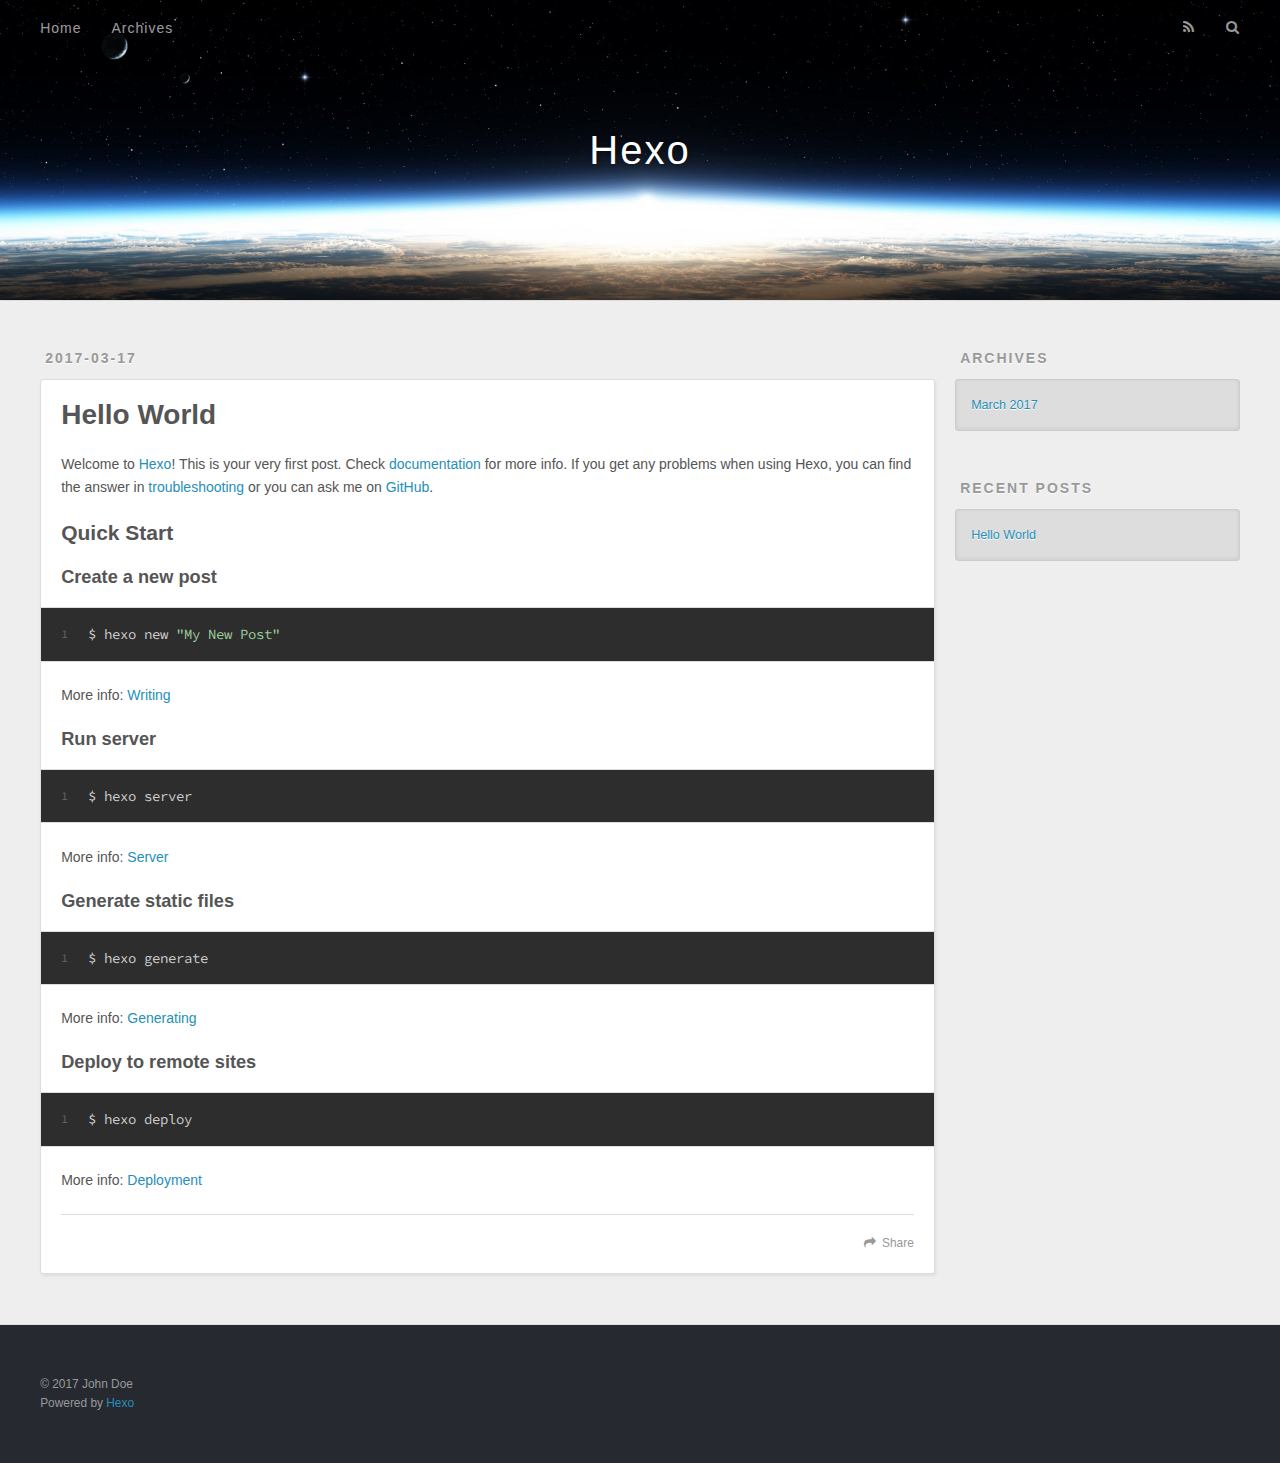
==== index.html @ a990d027 "Site updated: 2017-03-18 15:38:31" ====
<!DOCTYPE html>
<html>
<head>
  <meta charset="utf-8">
  
  <title>Hexo</title>
  <meta name="viewport" content="width=device-width, initial-scale=1, maximum-scale=1">
  <meta property="og:type" content="website">
<meta property="og:title" content="Hexo">
<meta property="og:url" content="https://webkitms.github.io/index.html">
<meta property="og:site_name" content="Hexo">
<meta name="twitter:card" content="summary">
<meta name="twitter:title" content="Hexo">
  
    <link rel="alternate" href="/atom.xml" title="Hexo" type="application/atom+xml">
  
  
    <link rel="icon" href="/favicon.png">
  
  
    <link href="//fonts.googleapis.com/css?family=Source+Code+Pro" rel="stylesheet" type="text/css">
  
  <link rel="stylesheet" href="/css/style.css">
  

</head>

<body>
  <div id="container">
    <div id="wrap">
      <header id="header">
  <div id="banner"></div>
  <div id="header-outer" class="outer">
    <div id="header-title" class="inner">
      <h1 id="logo-wrap">
        <a href="/" id="logo">Hexo</a>
      </h1>
      
    </div>
    <div id="header-inner" class="inner">
      <nav id="main-nav">
        <a id="main-nav-toggle" class="nav-icon"></a>
        
          <a class="main-nav-link" href="/">Home</a>
        
          <a class="main-nav-link" href="/archives">Archives</a>
        
      </nav>
      <nav id="sub-nav">
        
          <a id="nav-rss-link" class="nav-icon" href="/atom.xml" title="RSS Feed"></a>
        
        <a id="nav-search-btn" class="nav-icon" title="Search"></a>
      </nav>
      <div id="search-form-wrap">
        <form action="//google.com/search" method="get" accept-charset="UTF-8" class="search-form"><input type="search" name="q" results="0" class="search-form-input" placeholder="Search"><button type="submit" class="search-form-submit">&#xF002;</button><input type="hidden" name="sitesearch" value="https://webkitms.github.io"></form>
      </div>
    </div>
  </div>
</header>
      <div class="outer">
        <section id="main">
  
    <article id="post-hello-world" class="article article-type-post" itemscope itemprop="blogPost">
  <div class="article-meta">
    <a href="/2017/03/17/hello-world/" class="article-date">
  <time datetime="2017-03-17T08:26:55.011Z" itemprop="datePublished">2017-03-17</time>
</a>
    
  </div>
  <div class="article-inner">
    
    
      <header class="article-header">
        
  
    <h1 itemprop="name">
      <a class="article-title" href="/2017/03/17/hello-world/">Hello World</a>
    </h1>
  

      </header>
    
    <div class="article-entry" itemprop="articleBody">
      
        <p>Welcome to <a href="https://hexo.io/" target="_blank" rel="external">Hexo</a>! This is your very first post. Check <a href="https://hexo.io/docs/" target="_blank" rel="external">documentation</a> for more info. If you get any problems when using Hexo, you can find the answer in <a href="https://hexo.io/docs/troubleshooting.html" target="_blank" rel="external">troubleshooting</a> or you can ask me on <a href="https://github.com/hexojs/hexo/issues" target="_blank" rel="external">GitHub</a>.</p>
<h2 id="Quick-Start"><a href="#Quick-Start" class="headerlink" title="Quick Start"></a>Quick Start</h2><h3 id="Create-a-new-post"><a href="#Create-a-new-post" class="headerlink" title="Create a new post"></a>Create a new post</h3><figure class="highlight bash"><table><tr><td class="gutter"><pre><div class="line">1</div></pre></td><td class="code"><pre><div class="line">$ hexo new <span class="string">"My New Post"</span></div></pre></td></tr></table></figure>
<p>More info: <a href="https://hexo.io/docs/writing.html" target="_blank" rel="external">Writing</a></p>
<h3 id="Run-server"><a href="#Run-server" class="headerlink" title="Run server"></a>Run server</h3><figure class="highlight bash"><table><tr><td class="gutter"><pre><div class="line">1</div></pre></td><td class="code"><pre><div class="line">$ hexo server</div></pre></td></tr></table></figure>
<p>More info: <a href="https://hexo.io/docs/server.html" target="_blank" rel="external">Server</a></p>
<h3 id="Generate-static-files"><a href="#Generate-static-files" class="headerlink" title="Generate static files"></a>Generate static files</h3><figure class="highlight bash"><table><tr><td class="gutter"><pre><div class="line">1</div></pre></td><td class="code"><pre><div class="line">$ hexo generate</div></pre></td></tr></table></figure>
<p>More info: <a href="https://hexo.io/docs/generating.html" target="_blank" rel="external">Generating</a></p>
<h3 id="Deploy-to-remote-sites"><a href="#Deploy-to-remote-sites" class="headerlink" title="Deploy to remote sites"></a>Deploy to remote sites</h3><figure class="highlight bash"><table><tr><td class="gutter"><pre><div class="line">1</div></pre></td><td class="code"><pre><div class="line">$ hexo deploy</div></pre></td></tr></table></figure>
<p>More info: <a href="https://hexo.io/docs/deployment.html" target="_blank" rel="external">Deployment</a></p>

      
    </div>
    <footer class="article-footer">
      <a data-url="https://webkitms.github.io/2017/03/17/hello-world/" data-id="cj0exytjn0001xwby74ypn52s" class="article-share-link">Share</a>
      
      
    </footer>
  </div>
  
</article>


  

</section>
        
          <aside id="sidebar">
  
    

  
    

  
    
  
    
  <div class="widget-wrap">
    <h3 class="widget-title">Archives</h3>
    <div class="widget">
      <ul class="archive-list"><li class="archive-list-item"><a class="archive-list-link" href="/archives/2017/03/">March 2017</a></li></ul>
    </div>
  </div>


  
    
  <div class="widget-wrap">
    <h3 class="widget-title">Recent Posts</h3>
    <div class="widget">
      <ul>
        
          <li>
            <a href="/2017/03/17/hello-world/">Hello World</a>
          </li>
        
      </ul>
    </div>
  </div>

  
</aside>
        
      </div>
      <footer id="footer">
  
  <div class="outer">
    <div id="footer-info" class="inner">
      &copy; 2017 John Doe<br>
      Powered by <a href="http://hexo.io/" target="_blank">Hexo</a>
    </div>
  </div>
</footer>
    </div>
    <nav id="mobile-nav">
  
    <a href="/" class="mobile-nav-link">Home</a>
  
    <a href="/archives" class="mobile-nav-link">Archives</a>
  
</nav>
    

<script src="//ajax.googleapis.com/ajax/libs/jquery/2.0.3/jquery.min.js"></script>


  <link rel="stylesheet" href="/fancybox/jquery.fancybox.css">
  <script src="/fancybox/jquery.fancybox.pack.js"></script>


<script src="/js/script.js"></script>

  </div>
</body>
</html>
---- css/style.css ----
body {
  width: 100%;
}
body:before,
body:after {
  content: "";
  display: table;
}
body:after {
  clear: both;
}
html,
body,
div,
span,
applet,
object,
iframe,
h1,
h2,
h3,
h4,
h5,
h6,
p,
blockquote,
pre,
a,
abbr,
acronym,
address,
big,
cite,
code,
del,
dfn,
em,
img,
ins,
kbd,
q,
s,
samp,
small,
strike,
strong,
sub,
sup,
tt,
var,
dl,
dt,
dd,
ol,
ul,
li,
fieldset,
form,
label,
legend,
table,
caption,
tbody,
tfoot,
thead,
tr,
th,
td {
  margin: 0;
  padding: 0;
  border: 0;
  outline: 0;
  font-weight: inherit;
  font-style: inherit;
  font-family: inherit;
  font-size: 100%;
  vertical-align: baseline;
}
body {
  line-height: 1;
  color: #000;
  background: #fff;
}
ol,
ul {
  list-style: none;
}
table {
  border-collapse: separate;
  border-spacing: 0;
  vertical-align: middle;
}
caption,
th,
td {
  text-align: left;
  font-weight: normal;
  vertical-align: middle;
}
a img {
  border: none;
}
input,
button {
  margin: 0;
  padding: 0;
}
input::-moz-focus-inner,
button::-moz-focus-inner {
  border: 0;
  padding: 0;
}
@font-face {
  font-family: FontAwesome;
  font-style: normal;
  font-weight: normal;
  src: url("fonts/fontawesome-webfont.eot?v=#4.0.3");
  src: url("fonts/fontawesome-webfont.eot?#iefix&v=#4.0.3") format("embedded-opentype"), url("fonts/fontawesome-webfont.woff?v=#4.0.3") format("woff"), url("fonts/fontawesome-webfont.ttf?v=#4.0.3") format("truetype"), url("fonts/fontawesome-webfont.svg#fontawesomeregular?v=#4.0.3") format("svg");
}
html,
body,
#container {
  height: 100%;
}
body {
  background: #eee;
  font: 14px "Helvetica Neue", Helvetica, Arial, sans-serif;
  -webkit-text-size-adjust: 100%;
}
.outer {
  max-width: 1220px;
  margin: 0 auto;
  padding: 0 20px;
}
.outer:before,
.outer:after {
  content: "";
  display: table;
}
.outer:after {
  clear: both;
}
.inner {
  display: inline;
  float: left;
  width: 98.33333333333333%;
  margin: 0 0.833333333333333%;
}
.left,
.alignleft {
  float: left;
}
.right,
.alignright {
  float: right;
}
.clear {
  clear: both;
}
#container {
  position: relative;
}
.mobile-nav-on {
  overflow: hidden;
}
#wrap {
  height: 100%;
  width: 100%;
  position: absolute;
  top: 0;
  left: 0;
  -webkit-transition: 0.2s ease-out;
  -moz-transition: 0.2s ease-out;
  -ms-transition: 0.2s ease-out;
  transition: 0.2s ease-out;
  z-index: 1;
  background: #eee;
}
.mobile-nav-on #wrap {
  left: 280px;
}
@media screen and (min-width: 768px) {
  #main {
    display: inline;
    float: left;
    width: 73.33333333333333%;
    margin: 0 0.833333333333333%;
  }
}
.article-date,
.article-category-link,
.archive-year,
.widget-title {
  text-decoration: none;
  text-transform: uppercase;
  letter-spacing: 2px;
  color: #999;
  margin-bottom: 1em;
  margin-left: 5px;
  line-height: 1em;
  text-shadow: 0 1px #fff;
  font-weight: bold;
}
.article-inner,
.archive-article-inner {
  background: #fff;
  -webkit-box-shadow: 1px 2px 3px #ddd;
  box-shadow: 1px 2px 3px #ddd;
  border: 1px solid #ddd;
  border-radius: 3px;
}
.article-entry h1,
.widget h1 {
  font-size: 2em;
}
.article-entry h2,
.widget h2 {
  font-size: 1.5em;
}
.article-entry h3,
.widget h3 {
  font-size: 1.3em;
}
.article-entry h4,
.widget h4 {
  font-size: 1.2em;
}
.article-entry h5,
.widget h5 {
  font-size: 1em;
}
.article-entry h6,
.widget h6 {
  font-size: 1em;
  color: #999;
}
.article-entry hr,
.widget hr {
  border: 1px dashed #ddd;
}
.article-entry strong,
.widget strong {
  font-weight: bold;
}
.article-entry em,
.widget em,
.article-entry cite,
.widget cite {
  font-style: italic;
}
.article-entry sup,
.widget sup,
.article-entry sub,
.widget sub {
  font-size: 0.75em;
  line-height: 0;
  position: relative;
  vertical-align: baseline;
}
.article-entry sup,
.widget sup {
  top: -0.5em;
}
.article-entry sub,
.widget sub {
  bottom: -0.2em;
}
.article-entry small,
.widget small {
  font-size: 0.85em;
}
.article-entry acronym,
.widget acronym,
.article-entry abbr,
.widget abbr {
  border-bottom: 1px dotted;
}
.article-entry ul,
.widget ul,
.article-entry ol,
.widget ol,
.article-entry dl,
.widget dl {
  margin: 0 20px;
  line-height: 1.6em;
}
.article-entry ul ul,
.widget ul ul,
.article-entry ol ul,
.widget ol ul,
.article-entry ul ol,
.widget ul ol,
.article-entry ol ol,
.widget ol ol {
  margin-top: 0;
  margin-bottom: 0;
}
.article-entry ul,
.widget ul {
  list-style: disc;
}
.article-entry ol,
.widget ol {
  list-style: decimal;
}
.article-entry dt,
.widget dt {
  font-weight: bold;
}
#header {
  height: 300px;
  position: relative;
  border-bottom: 1px solid #ddd;
}
#header:before,
#header:after {
  content: "";
  position: absolute;
  left: 0;
  right: 0;
  height: 40px;
}
#header:before {
  top: 0;
  background: -webkit-linear-gradient(rgba(0,0,0,0.2), transparent);
  background: -moz-linear-gradient(rgba(0,0,0,0.2), transparent);
  background: -ms-linear-gradient(rgba(0,0,0,0.2), transparent);
  background: linear-gradient(rgba(0,0,0,0.2), transparent);
}
#header:after {
  bottom: 0;
  background: -webkit-linear-gradient(transparent, rgba(0,0,0,0.2));
  background: -moz-linear-gradient(transparent, rgba(0,0,0,0.2));
  background: -ms-linear-gradient(transparent, rgba(0,0,0,0.2));
  background: linear-gradient(transparent, rgba(0,0,0,0.2));
}
#header-outer {
  height: 100%;
  position: relative;
}
#header-inner {
  position: relative;
  overflow: hidden;
}
#banner {
  position: absolute;
  top: 0;
  left: 0;
  width: 100%;
  height: 100%;
  background: url("images/banner.jpg") center #000;
  -webkit-background-size: cover;
  -moz-background-size: cover;
  background-size: cover;
  z-index: -1;
}
#header-title {
  text-align: center;
  height: 40px;
  position: absolute;
  top: 50%;
  left: 0;
  margin-top: -20px;
}
#logo,
#subtitle {
  text-decoration: none;
  color: #fff;
  font-weight: 300;
  text-shadow: 0 1px 4px rgba(0,0,0,0.3);
}
#logo {
  font-size: 40px;
  line-height: 40px;
  letter-spacing: 2px;
}
#subtitle {
  font-size: 16px;
  line-height: 16px;
  letter-spacing: 1px;
}
#subtitle-wrap {
  margin-top: 16px;
}
#main-nav {
  float: left;
  margin-left: -15px;
}
.nav-icon,
.main-nav-link {
  float: left;
  color: #fff;
  opacity: 0.6;
  text-decoration: none;
  text-shadow: 0 1px rgba(0,0,0,0.2);
  -webkit-transition: opacity 0.2s;
  -moz-transition: opacity 0.2s;
  -ms-transition: opacity 0.2s;
  transition: opacity 0.2s;
  display: block;
  padding: 20px 15px;
}
.nav-icon:hover,
.main-nav-link:hover {
  opacity: 1;
}
.nav-icon {
  font-family: FontAwesome;
  text-align: center;
  font-size: 14px;
  width: 14px;
  height: 14px;
  padding: 20px 15px;
  position: relative;
  cursor: pointer;
}
.main-nav-link {
  font-weight: 300;
  letter-spacing: 1px;
}
@media screen and (max-width: 479px) {
  .main-nav-link {
    display: none;
  }
}
#main-nav-toggle {
  display: none;
}
#main-nav-toggle:before {
  content: "\f0c9";
}
@media screen and (max-width: 479px) {
  #main-nav-toggle {
    display: block;
  }
}
#sub-nav {
  float: right;
  margin-right: -15px;
}
#nav-rss-link:before {
  content: "\f09e";
}
#nav-search-btn:before {
  content: "\f002";
}
#search-form-wrap {
  position: absolute;
  top: 15px;
  width: 150px;
  height: 30px;
  right: -150px;
  opacity: 0;
  -webkit-transition: 0.2s ease-out;
  -moz-transition: 0.2s ease-out;
  -ms-transition: 0.2s ease-out;
  transition: 0.2s ease-out;
}
#search-form-wrap.on {
  opacity: 1;
  right: 0;
}
@media screen and (max-width: 479px) {
  #search-form-wrap {
    width: 100%;
    right: -100%;
  }
}
.search-form {
  position: absolute;
  top: 0;
  left: 0;
  right: 0;
  background: #fff;
  padding: 5px 15px;
  border-radius: 15px;
  -webkit-box-shadow: 0 0 10px rgba(0,0,0,0.3);
  box-shadow: 0 0 10px rgba(0,0,0,0.3);
}
.search-form-input {
  border: none;
  background: none;
  color: #555;
  width: 100%;
  font: 13px "Helvetica Neue", Helvetica, Arial, sans-serif;
  outline: none;
}
.search-form-input::-webkit-search-results-decoration,
.search-form-input::-webkit-search-cancel-button {
  -webkit-appearance: none;
}
.search-form-submit {
  position: absolute;
  top: 50%;
  right: 10px;
  margin-top: -7px;
  font: 13px FontAwesome;
  border: none;
  background: none;
  color: #bbb;
  cursor: pointer;
}
.search-form-submit:hover,
.search-form-submit:focus {
  color: #777;
}
.article {
  margin: 50px 0;
}
.article-inner {
  overflow: hidden;
}
.article-meta:before,
.article-meta:after {
  content: "";
  display: table;
}
.article-meta:after {
  clear: both;
}
.article-date {
  float: left;
}
.article-category {
  float: left;
  line-height: 1em;
  color: #ccc;
  text-shadow: 0 1px #fff;
  margin-left: 8px;
}
.article-category:before {
  content: "\2022";
}
.article-category-link {
  margin: 0 12px 1em;
}
.article-header {
  padding: 20px 20px 0;
}
.article-title {
  text-decoration: none;
  font-size: 2em;
  font-weight: bold;
  color: #555;
  line-height: 1.1em;
  -webkit-transition: color 0.2s;
  -moz-transition: color 0.2s;
  -ms-transition: color 0.2s;
  transition: color 0.2s;
}
a.article-title:hover {
  color: #258fb8;
}
.article-entry {
  color: #555;
  padding: 0 20px;
}
.article-entry:before,
.article-entry:after {
  content: "";
  display: table;
}
.article-entry:after {
  clear: both;
}
.article-entry p,
.article-entry table {
  line-height: 1.6em;
  margin: 1.6em 0;
}
.article-entry h1,
.article-entry h2,
.article-entry h3,
.article-entry h4,
.article-entry h5,
.article-entry h6 {
  font-weight: bold;
}
.article-entry h1,
.article-entry h2,
.article-entry h3,
.article-entry h4,
.article-entry h5,
.article-entry h6 {
  line-height: 1.1em;
  margin: 1.1em 0;
}
.article-entry a {
  color: #258fb8;
  text-decoration: none;
}
.article-entry a:hover {
  text-decoration: underline;
}
.article-entry ul,
.article-entry ol,
.article-entry dl {
  margin-top: 1.6em;
  margin-bottom: 1.6em;
}
.article-entry img,
.article-entry video {
  max-width: 100%;
  height: auto;
  display: block;
  margin: auto;
}
.article-entry iframe {
  border: none;
}
.article-entry table {
  width: 100%;
  border-collapse: collapse;
  border-spacing: 0;
}
.article-entry th {
  font-weight: bold;
  border-bottom: 3px solid #ddd;
  padding-bottom: 0.5em;
}
.article-entry td {
  border-bottom: 1px solid #ddd;
  padding: 10px 0;
}
.article-entry blockquote {
  font-family: Georgia, "Times New Roman", serif;
  font-size: 1.4em;
  margin: 1.6em 20px;
  text-align: center;
}
.article-entry blockquote footer {
  font-size: 14px;
  margin: 1.6em 0;
  font-family: "Helvetica Neue", Helvetica, Arial, sans-serif;
}
.article-entry blockquote footer cite:before {
  content: "—";
  padding: 0 0.5em;
}
.article-entry .pullquote {
  text-align: left;
  width: 45%;
  margin: 0;
}
.article-entry .pullquote.left {
  margin-left: 0.5em;
  margin-right: 1em;
}
.article-entry .pullquote.right {
  margin-right: 0.5em;
  margin-left: 1em;
}
.article-entry .caption {
  color: #999;
  display: block;
  font-size: 0.9em;
  margin-top: 0.5em;
  position: relative;
  text-align: center;
}
.article-entry .video-container {
  position: relative;
  padding-top: 56.25%;
  height: 0;
  overflow: hidden;
}
.article-entry .video-container iframe,
.article-entry .video-container object,
.article-entry .video-container embed {
  position: absolute;
  top: 0;
  left: 0;
  width: 100%;
  height: 100%;
  margin-top: 0;
}
.article-more-link a {
  display: inline-block;
  line-height: 1em;
  padding: 6px 15px;
  border-radius: 15px;
  background: #eee;
  color: #999;
  text-shadow: 0 1px #fff;
  text-decoration: none;
}
.article-more-link a:hover {
  background: #258fb8;
  color: #fff;
  text-decoration: none;
  text-shadow: 0 1px #1e7293;
}
.article-footer {
  font-size: 0.85em;
  line-height: 1.6em;
  border-top: 1px solid #ddd;
  padding-top: 1.6em;
  margin: 0 20px 20px;
}
.article-footer:before,
.article-footer:after {
  content: "";
  display: table;
}
.article-footer:after {
  clear: both;
}
.article-footer a {
  color: #999;
  text-decoration: none;
}
.article-footer a:hover {
  color: #555;
}
.article-tag-list-item {
  float: left;
  margin-right: 10px;
}
.article-tag-list-link:before {
  content: "#";
}
.article-comment-link {
  float: right;
}
.article-comment-link:before {
  content: "\f075";
  font-family: FontAwesome;
  padding-right: 8px;
}
.article-share-link {
  cursor: pointer;
  float: right;
  margin-left: 20px;
}
.article-share-link:before {
  content: "\f064";
  font-family: FontAwesome;
  padding-right: 6px;
}
#article-nav {
  position: relative;
}
#article-nav:before,
#article-nav:after {
  content: "";
  display: table;
}
#article-nav:after {
  clear: both;
}
@media screen and (min-width: 768px) {
  #article-nav {
    margin: 50px 0;
  }
  #article-nav:before {
    width: 8px;
    height: 8px;
    position: absolute;
    top: 50%;
    left: 50%;
    margin-top: -4px;
    margin-left: -4px;
    content: "";
    border-radius: 50%;
    background: #ddd;
    -webkit-box-shadow: 0 1px 2px #fff;
    box-shadow: 0 1px 2px #fff;
  }
}
.article-nav-link-wrap {
  text-decoration: none;
  text-shadow: 0 1px #fff;
  color: #999;
  -webkit-box-sizing: border-box;
  -moz-box-sizing: border-box;
  box-sizing: border-box;
  margin-top: 50px;
  text-align: center;
  display: block;
}
.article-nav-link-wrap:hover {
  color: #555;
}
@media screen and (min-width: 768px) {
  .article-nav-link-wrap {
    width: 50%;
    margin-top: 0;
  }
}
@media screen and (min-width: 768px) {
  #article-nav-newer {
    float: left;
    text-align: right;
    padding-right: 20px;
  }
}
@media screen and (min-width: 768px) {
  #article-nav-older {
    float: right;
    text-align: left;
    padding-left: 20px;
  }
}
.article-nav-caption {
  text-transform: uppercase;
  letter-spacing: 2px;
  color: #ddd;
  line-height: 1em;
  font-weight: bold;
}
#article-nav-newer .article-nav-caption {
  margin-right: -2px;
}
.article-nav-title {
  font-size: 0.85em;
  line-height: 1.6em;
  margin-top: 0.5em;
}
.article-share-box {
  position: absolute;
  display: none;
  background: #fff;
  -webkit-box-shadow: 1px 2px 10px rgba(0,0,0,0.2);
  box-shadow: 1px 2px 10px rgba(0,0,0,0.2);
  border-radius: 3px;
  margin-left: -145px;
  overflow: hidden;
  z-index: 1;
}
.article-share-box.on {
  display: block;
}
.article-share-input {
  width: 100%;
  background: none;
  -webkit-box-sizing: border-box;
  -moz-box-sizing: border-box;
  box-sizing: border-box;
  font: 14px "Helvetica Neue", Helvetica, Arial, sans-serif;
  padding: 0 15px;
  color: #555;
  outline: none;
  border: 1px solid #ddd;
  border-radius: 3px 3px 0 0;
  height: 36px;
  line-height: 36px;
}
.article-share-links {
  background: #eee;
}
.article-share-links:before,
.article-share-links:after {
  content: "";
  display: table;
}
.article-share-links:after {
  clear: both;
}
.article-share-twitter,
.article-share-facebook,
.article-share-pinterest,
.article-share-google {
  width: 50px;
  height: 36px;
  display: block;
  float: left;
  position: relative;
  color: #999;
  text-shadow: 0 1px #fff;
}
.article-share-twitter:before,
.article-share-facebook:before,
.article-share-pinterest:before,
.article-share-google:before {
  font-size: 20px;
  font-family: FontAwesome;
  width: 20px;
  height: 20px;
  position: absolute;
  top: 50%;
  left: 50%;
  margin-top: -10px;
  margin-left: -10px;
  text-align: center;
}
.article-share-twitter:hover,
.article-share-facebook:hover,
.article-share-pinterest:hover,
.article-share-google:hover {
  color: #fff;
}
.article-share-twitter:before {
  content: "\f099";
}
.article-share-twitter:hover {
  background: #00aced;
  text-shadow: 0 1px #008abe;
}
.article-share-facebook:before {
  content: "\f09a";
}
.article-share-facebook:hover {
  background: #3b5998;
  text-shadow: 0 1px #2f477a;
}
.article-share-pinterest:before {
  content: "\f0d2";
}
.article-share-pinterest:hover {
  background: #cb2027;
  text-shadow: 0 1px #a21a1f;
}
.article-share-google:before {
  content: "\f0d5";
}
.article-share-google:hover {
  background: #dd4b39;
  text-shadow: 0 1px #be3221;
}
.article-gallery {
  background: #000;
  position: relative;
}
.article-gallery-photos {
  position: relative;
  overflow: hidden;
}
.article-gallery-img {
  display: none;
  max-width: 100%;
}
.article-gallery-img:first-child {
  display: block;
}
.article-gallery-img.loaded {
  position: absolute;
  display: block;
}
.article-gallery-img img {
  display: block;
  max-width: 100%;
  margin: 0 auto;
}
#comments {
  background: #fff;
  -webkit-box-shadow: 1px 2px 3px #ddd;
  box-shadow: 1px 2px 3px #ddd;
  padding: 20px;
  border: 1px solid #ddd;
  border-radius: 3px;
  margin: 50px 0;
}
#comments a {
  color: #258fb8;
}
.archives-wrap {
  margin: 50px 0;
}
.archives:before,
.archives:after {
  content: "";
  display: table;
}
.archives:after {
  clear: both;
}
.archive-year-wrap {
  margin-bottom: 1em;
}
.archives {
  -webkit-column-gap: 10px;
  -moz-column-gap: 10px;
  column-gap: 10px;
}
@media screen and (min-width: 480px) and (max-width: 767px) {
  .archives {
    -webkit-column-count: 2;
    -moz-column-count: 2;
    column-count: 2;
  }
}
@media screen and (min-width: 768px) {
  .archives {
    -webkit-column-count: 3;
    -moz-column-count: 3;
    column-count: 3;
  }
}
.archive-article {
  -webkit-column-break-inside: avoid;
  page-break-inside: avoid;
  overflow: hidden;
  break-inside: avoid-column;
}
.archive-article-inner {
  padding: 10px;
  margin-bottom: 15px;
}
.archive-article-title {
  text-decoration: none;
  font-weight: bold;
  color: #555;
  -webkit-transition: color 0.2s;
  -moz-transition: color 0.2s;
  -ms-transition: color 0.2s;
  transition: color 0.2s;
  line-height: 1.6em;
}
.archive-article-title:hover {
  color: #258fb8;
}
.archive-article-footer {
  margin-top: 1em;
}
.archive-article-date {
  color: #999;
  text-decoration: none;
  font-size: 0.85em;
  line-height: 1em;
  margin-bottom: 0.5em;
  display: block;
}
#page-nav {
  margin: 50px auto;
  background: #fff;
  -webkit-box-shadow: 1px 2px 3px #ddd;
  box-shadow: 1px 2px 3px #ddd;
  border: 1px solid #ddd;
  border-radius: 3px;
  text-align: center;
  color: #999;
  overflow: hidden;
}
#page-nav:before,
#page-nav:after {
  content: "";
  display: table;
}
#page-nav:after {
  clear: both;
}
#page-nav a,
#page-nav span {
  padding: 10px 20px;
  line-height: 1;
  height: 2ex;
}
#page-nav a {
  color: #999;
  text-decoration: none;
}
#page-nav a:hover {
  background: #999;
  color: #fff;
}
#page-nav .prev {
  float: left;
}
#page-nav .next {
  float: right;
}
#page-nav .page-number {
  display: inline-block;
}
@media screen and (max-width: 479px) {
  #page-nav .page-number {
    display: none;
  }
}
#page-nav .current {
  color: #555;
  font-weight: bold;
}
#page-nav .space {
  color: #ddd;
}
#footer {
  background: #262a30;
  padding: 50px 0;
  border-top: 1px solid #ddd;
  color: #999;
}
#footer a {
  color: #258fb8;
  text-decoration: none;
}
#footer a:hover {
  text-decoration: underline;
}
#footer-info {
  line-height: 1.6em;
  font-size: 0.85em;
}
.article-entry pre,
.article-entry .highlight {
  background: #2d2d2d;
  margin: 0 -20px;
  padding: 15px 20px;
  border-style: solid;
  border-color: #ddd;
  border-width: 1px 0;
  overflow: auto;
  color: #ccc;
  line-height: 22.400000000000002px;
}
.article-entry .highlight .gutter pre,
.article-entry .gist .gist-file .gist-data .line-numbers {
  color: #666;
  font-size: 0.85em;
}
.article-entry pre,
.article-entry code {
  font-family: "Source Code Pro", Consolas, Monaco, Menlo, Consolas, monospace;
}
.article-entry code {
  background: #eee;
  text-shadow: 0 1px #fff;
  padding: 0 0.3em;
}
.article-entry pre code {
  background: none;
  text-shadow: none;
  padding: 0;
}
.article-entry .highlight pre {
  border: none;
  margin: 0;
  padding: 0;
}
.article-entry .highlight table {
  margin: 0;
  width: auto;
}
.article-entry .highlight td {
  border: none;
  padding: 0;
}
.article-entry .highlight figcaption {
  font-size: 0.85em;
  color: #999;
  line-height: 1em;
  margin-bottom: 1em;
}
.article-entry .highlight figcaption:before,
.article-entry .highlight figcaption:after {
  content: "";
  display: table;
}
.article-entry .highlight figcaption:after {
  clear: both;
}
.article-entry .highlight figcaption a {
  float: right;
}
.article-entry .highlight .gutter pre {
  text-align: right;
  padding-right: 20px;
}
.article-entry .highlight .line {
  height: 22.400000000000002px;
}
.article-entry .highlight .line.marked {
  background: #515151;
}
.article-entry .gist {
  margin: 0 -20px;
  border-style: solid;
  border-color: #ddd;
  border-width: 1px 0;
  background: #2d2d2d;
  padding: 15px 20px 15px 0;
}
.article-entry .gist .gist-file {
  border: none;
  font-family: "Source Code Pro", Consolas, Monaco, Menlo, Consolas, monospace;
  margin: 0;
}
.article-entry .gist .gist-file .gist-data {
  background: none;
  border: none;
}
.article-entry .gist .gist-file .gist-data .line-numbers {
  background: none;
  border: none;
  padding: 0 20px 0 0;
}
.article-entry .gist .gist-file .gist-data .line-data {
  padding: 0 !important;
}
.article-entry .gist .gist-file .highlight {
  margin: 0;
  padding: 0;
  border: none;
}
.article-entry .gist .gist-file .gist-meta {
  background: #2d2d2d;
  color: #999;
  font: 0.85em "Helvetica Neue", Helvetica, Arial, sans-serif;
  text-shadow: 0 0;
  padding: 0;
  margin-top: 1em;
  margin-left: 20px;
}
.article-entry .gist .gist-file .gist-meta a {
  color: #258fb8;
  font-weight: normal;
}
.article-entry .gist .gist-file .gist-meta a:hover {
  text-decoration: underline;
}
pre .comment,
pre .title {
  color: #999;
}
pre .variable,
pre .attribute,
pre .tag,
pre .regexp,
pre .ruby .constant,
pre .xml .tag .title,
pre .xml .pi,
pre .xml .doctype,
pre .html .doctype,
pre .css .id,
pre .css .class,
pre .css .pseudo {
  color: #f2777a;
}
pre .number,
pre .preprocessor,
pre .built_in,
pre .literal,
pre .params,
pre .constant {
  color: #f99157;
}
pre .class,
pre .ruby .class .title,
pre .css .rules .attribute {
  color: #9c9;
}
pre .string,
pre .value,
pre .inheritance,
pre .header,
pre .ruby .symbol,
pre .xml .cdata {
  color: #9c9;
}
pre .css .hexcolor {
  color: #6cc;
}
pre .function,
pre .python .decorator,
pre .python .title,
pre .ruby .function .title,
pre .ruby .title .keyword,
pre .perl .sub,
pre .javascript .title,
pre .coffeescript .title {
  color: #69c;
}
pre .keyword,
pre .javascript .function {
  color: #c9c;
}
@media screen and (max-width: 479px) {
  #mobile-nav {
    position: absolute;
    top: 0;
    left: 0;
    width: 280px;
    height: 100%;
    background: #191919;
    border-right: 1px solid #fff;
  }
}
@media screen and (max-width: 479px) {
  .mobile-nav-link {
    display: block;
    color: #999;
    text-decoration: none;
    padding: 15px 20px;
    font-weight: bold;
  }
  .mobile-nav-link:hover {
    color: #fff;
  }
}
@media screen and (min-width: 768px) {
  #sidebar {
    display: inline;
    float: left;
    width: 23.333333333333332%;
    margin: 0 0.833333333333333%;
  }
}
.widget-wrap {
  margin: 50px 0;
}
.widget {
  color: #777;
  text-shadow: 0 1px #fff;
  background: #ddd;
  -webkit-box-shadow: 0 -1px 4px #ccc inset;
  box-shadow: 0 -1px 4px #ccc inset;
  border: 1px solid #ccc;
  padding: 15px;
  border-radius: 3px;
}
.widget a {
  color: #258fb8;
  text-decoration: none;
}
.widget a:hover {
  text-decoration: underline;
}
.widget ul ul,
.widget ol ul,
.widget dl ul,
.widget ul ol,
.widget ol ol,
.widget dl ol,
.widget ul dl,
.widget ol dl,
.widget dl dl {
  margin-left: 15px;
  list-style: disc;
}
.widget {
  line-height: 1.6em;
  word-wrap: break-word;
  font-size: 0.9em;
}
.widget ul,
.widget ol {
  list-style: none;
  margin: 0;
}
.widget ul ul,
.widget ol ul,
.widget ul ol,
.widget ol ol {
  margin: 0 20px;
}
.widget ul ul,
.widget ol ul {
  list-style: disc;
}
.widget ul ol,
.widget ol ol {
  list-style: decimal;
}
.category-list-count,
.tag-list-count,
.archive-list-count {
  padding-left: 5px;
  color: #999;
  font-size: 0.85em;
}
.category-list-count:before,
.tag-list-count:before,
.archive-list-count:before {
  content: "(";
}
.category-list-count:after,
.tag-list-count:after,
.archive-list-count:after {
  content: ")";
}
.tagcloud a {
  margin-right: 5px;
  display: inline-block;
}
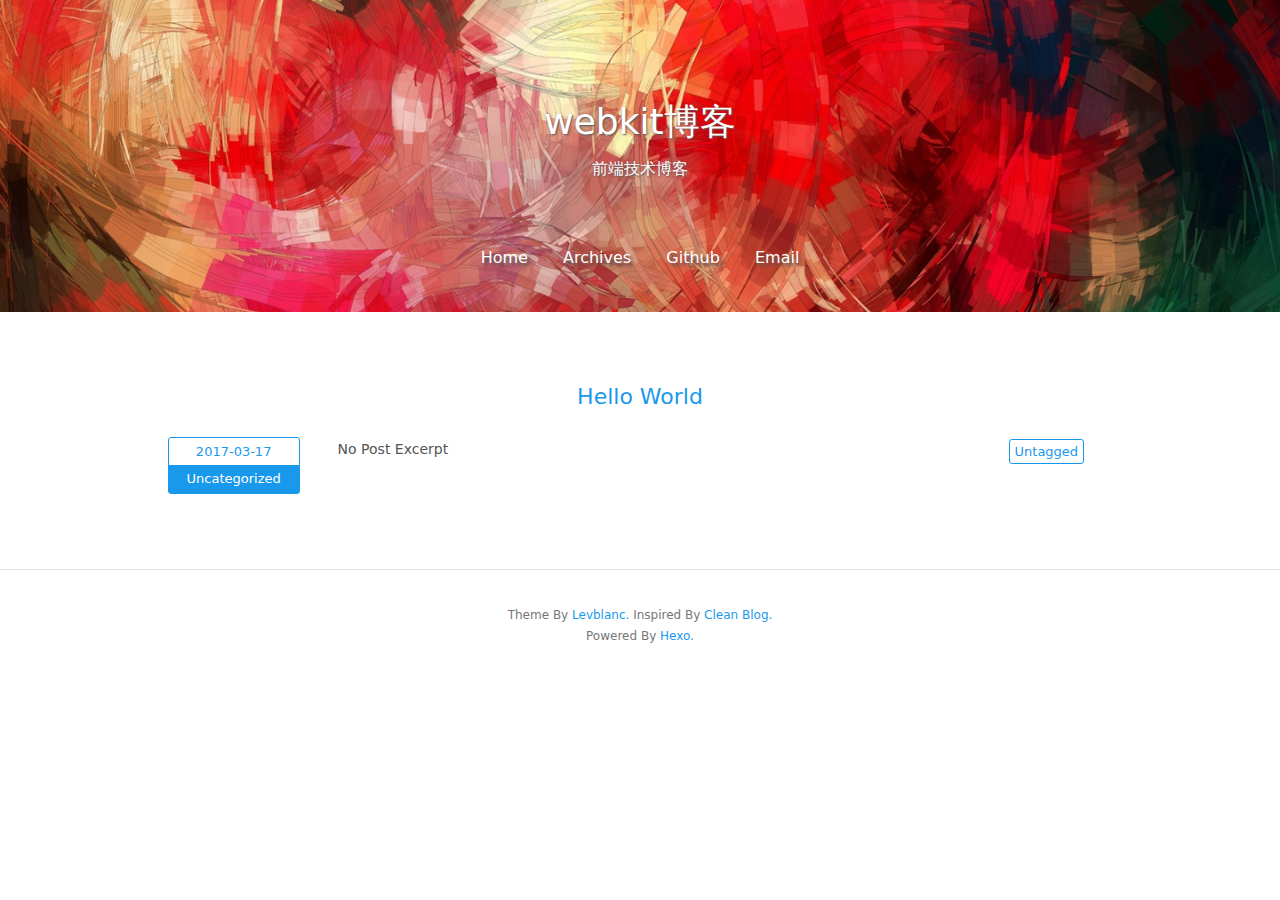
==== commit 73c37a3b: "Site updated: 2017-03-18 16:14:31" ====
--- a/index.html
+++ b/index.html
@@ -1,180 +1,171 @@
 <!DOCTYPE html>
 <html>
-<head>
-  <meta charset="utf-8">
+  <!-- Html Head Tag-->
+  <head>
+  <meta charset="UTF-8">
+  <meta http-equiv="X-UA-Compatible" content="IE=edge">
+  <meta name="viewport" content="width=device-width, initial-scale=1">
+  <meta name="description" content="">
+  <meta name="author" content="Tom">
+  <!-- Open Graph Data -->
+  <meta property="og:title" content="webkit博客"/>
+  <meta property="og:description" content="前端 技术 博客" />
+  <meta property="og:site_name" content="webkit博客"/>
+  <meta property="og:type" content="website" />
+  <meta property="og:image" content="https://webkitms.github.ioundefined"/>
   
-  <title>Hexo</title>
-  <meta name="viewport" content="width=device-width, initial-scale=1, maximum-scale=1">
-  <meta property="og:type" content="website">
-<meta property="og:title" content="Hexo">
-<meta property="og:url" content="https://webkitms.github.io/index.html">
-<meta property="og:site_name" content="Hexo">
-<meta name="twitter:card" content="summary">
-<meta name="twitter:title" content="Hexo">
-  
-    <link rel="alternate" href="/atom.xml" title="Hexo" type="application/atom+xml">
+    <link rel="alternate" href="/atom.xml" title="webkit博客" type="application/atom+xml">
   
   
     <link rel="icon" href="/favicon.png">
   
+
+  <!-- Site Title -->
+  <title>webkit博客</title>
+
+  <!-- Bootstrap CSS -->
+  <link rel="stylesheet" href="/css/bootstrap.min.css">
+  <!-- Custom CSS -->
   
-    <link href="//fonts.googleapis.com/css?family=Source+Code+Pro" rel="stylesheet" type="text/css">
-  
-  <link rel="stylesheet" href="/css/style.css">
+  <link rel="stylesheet" href="/css/style.light.css">
+
+  <!-- Google Analytics -->
   
 
 </head>
 
-<body>
-  <div id="container">
-    <div id="wrap">
-      <header id="header">
-  <div id="banner"></div>
-  <div id="header-outer" class="outer">
-    <div id="header-title" class="inner">
-      <h1 id="logo-wrap">
-        <a href="/" id="logo">Hexo</a>
-      </h1>
-      
-    </div>
-    <div id="header-inner" class="inner">
-      <nav id="main-nav">
-        <a id="main-nav-toggle" class="nav-icon"></a>
-        
-          <a class="main-nav-link" href="/">Home</a>
-        
-          <a class="main-nav-link" href="/archives">Archives</a>
-        
-      </nav>
-      <nav id="sub-nav">
-        
-          <a id="nav-rss-link" class="nav-icon" href="/atom.xml" title="RSS Feed"></a>
-        
-        <a id="nav-search-btn" class="nav-icon" title="Search"></a>
-      </nav>
-      <div id="search-form-wrap">
-        <form action="//google.com/search" method="get" accept-charset="UTF-8" class="search-form"><input type="search" name="q" results="0" class="search-form-input" placeholder="Search"><button type="submit" class="search-form-submit">&#xF002;</button><input type="hidden" name="sitesearch" value="https://webkitms.github.io"></form>
+  <body>
+    <!-- Page Header -->
+
+
+<header class="site-header header-background" style="background-image: url(/img/default-banner-dark.jpg)">
+  <div class="container">
+    <div class="row">
+      <div class="col-lg-8 col-lg-offset-2 col-md-10 col-md-offset-1">
+        <div class="page-title with-background-image">
+          <p class="title">webkit博客</p>
+          <p class="subtitle">前端技术博客</p>
+        </div>
+        <div class="site-menu with-background-image">
+          <ul>
+            
+              <li>
+                <a href="/">
+                  
+                  Home
+                  
+                </a>
+              </li>
+            
+              <li>
+                <a href="/archives">
+                  
+                  Archives
+                  
+                </a>
+              </li>
+            
+              <li>
+                <a href="https://github.com/levblanc">
+                  
+                  Github
+                  
+                </a>
+              </li>
+            
+              <li>
+                <a href="mailto:levblanc@163.com">
+                  
+                  Email
+                  
+                </a>
+              </li>
+            
+          </ul>
+        </div>
       </div>
     </div>
   </div>
 </header>
-      <div class="outer">
-        <section id="main">
-  
-    <article id="post-hello-world" class="article article-type-post" itemscope itemprop="blogPost">
-  <div class="article-meta">
-    <a href="/2017/03/17/hello-world/" class="article-date">
-  <time datetime="2017-03-17T08:26:55.011Z" itemprop="datePublished">2017-03-17</time>
-</a>
-    
+
+
+<!-- Home Page Post List -->
+<div class="container">
+  <div class="row">
+    <div class="col-lg-10 col-md-10 col-md-offset-1">
+      
+        <div class="post-item-wrapper">
+  <a href="/2017/03/17/hello-world/" class="post-title">
+      Hello World
+  </a>
+  <div class="post-excerpt">
+    <!-- Post Date and Categories -->
+    <div class="date-and-category">
+      <div class="date">2017-03-17</div>
+      <div class="categories">
+        
+          Uncategorized
+        
+      </div>
+    </div>
+    <!-- Post Excerpt -->
+    <div class="excerpt typo">No Post Excerpt</div>
+    <!-- Post Tags -->
+    <div class="tags">
+      
+        <div class="untagged">Untagged</div>
+      
+    </div>
   </div>
-  <div class="article-inner">
-    
-    
-      <header class="article-header">
-        
-  
-    <h1 itemprop="name">
-      <a class="article-title" href="/2017/03/17/hello-world/">Hello World</a>
-    </h1>
-  
-
-      </header>
-    
-    <div class="article-entry" itemprop="articleBody">
-      
-        <p>Welcome to <a href="https://hexo.io/" target="_blank" rel="external">Hexo</a>! This is your very first post. Check <a href="https://hexo.io/docs/" target="_blank" rel="external">documentation</a> for more info. If you get any problems when using Hexo, you can find the answer in <a href="https://hexo.io/docs/troubleshooting.html" target="_blank" rel="external">troubleshooting</a> or you can ask me on <a href="https://github.com/hexojs/hexo/issues" target="_blank" rel="external">GitHub</a>.</p>
-<h2 id="Quick-Start"><a href="#Quick-Start" class="headerlink" title="Quick Start"></a>Quick Start</h2><h3 id="Create-a-new-post"><a href="#Create-a-new-post" class="headerlink" title="Create a new post"></a>Create a new post</h3><figure class="highlight bash"><table><tr><td class="gutter"><pre><div class="line">1</div></pre></td><td class="code"><pre><div class="line">$ hexo new <span class="string">"My New Post"</span></div></pre></td></tr></table></figure>
-<p>More info: <a href="https://hexo.io/docs/writing.html" target="_blank" rel="external">Writing</a></p>
-<h3 id="Run-server"><a href="#Run-server" class="headerlink" title="Run server"></a>Run server</h3><figure class="highlight bash"><table><tr><td class="gutter"><pre><div class="line">1</div></pre></td><td class="code"><pre><div class="line">$ hexo server</div></pre></td></tr></table></figure>
-<p>More info: <a href="https://hexo.io/docs/server.html" target="_blank" rel="external">Server</a></p>
-<h3 id="Generate-static-files"><a href="#Generate-static-files" class="headerlink" title="Generate static files"></a>Generate static files</h3><figure class="highlight bash"><table><tr><td class="gutter"><pre><div class="line">1</div></pre></td><td class="code"><pre><div class="line">$ hexo generate</div></pre></td></tr></table></figure>
-<p>More info: <a href="https://hexo.io/docs/generating.html" target="_blank" rel="external">Generating</a></p>
-<h3 id="Deploy-to-remote-sites"><a href="#Deploy-to-remote-sites" class="headerlink" title="Deploy to remote sites"></a>Deploy to remote sites</h3><figure class="highlight bash"><table><tr><td class="gutter"><pre><div class="line">1</div></pre></td><td class="code"><pre><div class="line">$ hexo deploy</div></pre></td></tr></table></figure>
-<p>More info: <a href="https://hexo.io/docs/deployment.html" target="_blank" rel="external">Deployment</a></p>
+</div>
 
       
     </div>
-    <footer class="article-footer">
-      <a data-url="https://webkitms.github.io/2017/03/17/hello-world/" data-id="cj0exytjn0001xwby74ypn52s" class="article-share-link">Share</a>
-      
-      
-    </footer>
   </div>
-  
-</article>
+</div>
 
-
-  
-
-</section>
-        
-          <aside id="sidebar">
-  
-    
-
-  
-    
-
-  
-    
-  
-    
-  <div class="widget-wrap">
-    <h3 class="widget-title">Archives</h3>
-    <div class="widget">
-      <ul class="archive-list"><li class="archive-list-item"><a class="archive-list-link" href="/archives/2017/03/">March 2017</a></li></ul>
-    </div>
-  </div>
-
-
-  
-    
-  <div class="widget-wrap">
-    <h3 class="widget-title">Recent Posts</h3>
-    <div class="widget">
-      <ul>
-        
-          <li>
-            <a href="/2017/03/17/hello-world/">Hello World</a>
-          </li>
-        
+<!-- Pagination -->
+<div class="container">
+  <div class="row">
+    <div class="col-lg-10 col-md-10 col-md-offset-1">
+      <ul class="pagination">
+          
+          
       </ul>
     </div>
   </div>
+</div>
 
-  
-</aside>
-        
+
+
+    <!-- Footer -->
+<footer>
+  <div class="container">
+    <div class="row">
+      <div class="col-lg-8 col-lg-offset-2 col-md-10 col-md-offset-1">
+        <p class="copyright text-muted">
+          Theme By <a target="_blank" href="https://github.com/levblanc">Levblanc.</a>
+          Inspired By <a target="_blank" href="https://github.com/klugjo/hexo-theme-clean-blog">Clean Blog.</a>
+        <p class="copyright text-muted">
+          Powered By <a target="_blank" href="https://hexo.io/">Hexo.</a>
+        </p>
       </div>
-      <footer id="footer">
-  
-  <div class="outer">
-    <div id="footer-info" class="inner">
-      &copy; 2017 John Doe<br>
-      Powered by <a href="http://hexo.io/" target="_blank">Hexo</a>
     </div>
   </div>
 </footer>
-    </div>
-    <nav id="mobile-nav">
-  
-    <a href="/" class="mobile-nav-link">Home</a>
-  
-    <a href="/archives" class="mobile-nav-link">Archives</a>
-  
-</nav>
-    
-
-<script src="//ajax.googleapis.com/ajax/libs/jquery/2.0.3/jquery.min.js"></script>
 
 
-  <link rel="stylesheet" href="/fancybox/jquery.fancybox.css">
-  <script src="/fancybox/jquery.fancybox.pack.js"></script>
+    <!-- After Footer Scripts -->
+<script src="/js/highlight.pack.js"></script>
+<script>
+  document.addEventListener("DOMContentLoaded", function(event) {
+    var codeBlocks = Array.prototype.slice.call(document.getElementsByTagName('pre'))
+    codeBlocks.forEach(function(block, index) {
+      hljs.highlightBlock(block);
+    });
+  });
+</script>
 
+  </body>
+</html>
 
-<script src="/js/script.js"></script>
-
-  </div>
-</body>
-</html>--- a/css/style.light.css
+++ b/css/style.light.css
@@ -0,0 +1,749 @@
+/* basic colors */
+/* theme colors */
+/* modify value of $theme-color to get different theme colors */
+/* typo.css from https://github.com/sofish/typo.css */
+
+@charset "utf-8";
+
+/* 防止用户自定义背景颜色对网页的影响，添加让用户可以自定义字体 */
+html {
+  color: #333;
+  background: #fff;
+  -webkit-text-size-adjust: 100%;
+  -ms-text-size-adjust: 100%;
+  text-rendering: optimizelegibility;
+}
+
+/* 如果你的项目仅支持 IE9+ | Chrome | Firefox 等，推荐在 <html> 中添加 .borderbox 这个 class */
+html.borderbox *, html.borderbox *:before, html.borderbox *:after {
+  -moz-box-sizing: border-box;
+  -webkit-box-sizing: border-box;
+  box-sizing: border-box;
+}
+
+/* 内外边距通常让各个浏览器样式的表现位置不同 */
+body, dl, dt, dd, ul, ol, li, h1, h2, h3, h4, h5, h6, pre, code, form, fieldset, legend, input, textarea, p, blockquote, th, td, hr, button, article, aside, details, figcaption, figure, footer, header, menu, nav, section {
+  margin: 0;
+  padding: 0;
+}
+
+/* 重设 HTML5 标签, IE 需要在 js 中 createElement(TAG) */
+article, aside, details, figcaption, figure, footer, header, menu, nav, section {
+  display: block;
+}
+
+/* HTML5 媒体文件跟 img 保持一致 */
+audio, canvas, video {
+  display: inline-block;
+}
+
+/* 要注意表单元素并不继承父级 font 的问题 */
+body, button, input, select, textarea {
+  font: 300 1rem/1.8 PingFang SC, Lantinghei SC, Microsoft Yahei, Hiragino Sans GB, Microsoft Sans Serif, WenQuanYi Micro Hei, sans;
+}
+
+button::-moz-focus-inner,
+input::-moz-focus-inner {
+  padding: 0;
+  border: 0;
+}
+
+/* 去掉各Table cell 的边距并让其边重合 */
+table {
+  border-collapse: collapse;
+  border-spacing: 0;
+}
+
+/* 去除默认边框 */
+fieldset, img {
+  border: 0;
+}
+
+/* 块/段落引用 */
+blockquote {
+  position: relative;
+  color: #999;
+  font-weight: 400;
+  border-left: 1px solid #1abc9c;
+  padding-left: 1em;
+  margin: 1em 3em 1em 2em;
+}
+
+@media only screen and ( max-width: 640px ) {
+  blockquote {
+    margin: 1em 0;
+  }
+}
+
+/* Firefox 以外，元素没有下划线，需添加 */
+acronym, abbr {
+  border-bottom: 1px dotted;
+  font-variant: normal;
+}
+
+/* 添加鼠标问号，进一步确保应用的语义是正确的（要知道，交互他们也有洁癖，如果你不去掉，那得多花点口舌） */
+abbr {
+  cursor: help;
+}
+
+/* 一致的 del 样式 */
+del {
+  text-decoration: line-through;
+}
+
+address, caption, cite, code, dfn, em, th, var {
+  font-style: normal;
+  font-weight: 400;
+}
+
+/* 去掉列表前的标识, li 会继承，大部分网站通常用列表来很多内容，所以应该当去 */
+ul, ol {
+  list-style: none;
+}
+
+/* 对齐是排版最重要的因素, 别让什么都居中 */
+caption, th {
+  text-align: left;
+}
+
+q:before, q:after {
+  content: '';
+}
+
+/* 统一上标和下标 */
+sub, sup {
+  font-size: 75%;
+  line-height: 0;
+  position: relative;
+}
+
+:root sub, :root sup {
+  vertical-align: baseline; /* for ie9 and other modern browsers */
+}
+
+sup {
+  top: -0.5em;
+}
+
+sub {
+  bottom: -0.25em;
+}
+
+/* 让链接在 hover 状态下显示下划线 */
+// a {
+//   color: #1abc9c;
+// }
+
+// a:hover {
+//   text-decoration: underline;
+// }
+
+// .typo a {
+//   border-bottom: 1px solid #1abc9c;
+// }
+
+// .typo a:hover {
+//   border-bottom-color: #555;
+//   color: #555;
+//   text-decoration: none;
+// }
+
+/* 默认不显示下划线，保持页面简洁 */
+ins, a {
+  text-decoration: none;
+}
+
+/* 专名号：虽然 u 已经重回 html5 Draft，但在所有浏览器中都是可以使用的，
+ * 要做到更好，向后兼容的话，添加 class="typo-u" 来显示专名号
+ * 关于 <u> 标签：http://www.whatwg.org/specs/web-apps/current-work/multipage/text-level-semantics.html#the-u-element
+ * 被放弃的是 4，之前一直搞错 http://www.w3.org/TR/html401/appendix/changes.html#idx-deprecated
+ * 一篇关于 <u> 标签的很好文章：http://html5doctor.com/u-element/
+ */
+u, .typo-u {
+  text-decoration: underline;
+}
+
+/* 标记，类似于手写的荧光笔的作用 */
+mark {
+  background: #fffdd1;
+  border-bottom: 1px solid #ffedce;
+  padding: 2px;
+  margin: 0 5px;
+}
+
+/* 代码片断 */
+pre, code, pre tt {
+  font-family: Courier, 'Courier New', monospace;
+}
+
+pre {
+  background: #f8f8f8;
+  border: 1px solid #ddd;
+  padding: 1em 1.5em;
+  display: block;
+  -webkit-overflow-scrolling: touch;
+}
+
+/* 一致化 horizontal rule */
+hr {
+  border: none;
+  border-bottom: 1px solid #cfcfcf;
+  margin-bottom: 0.8em;
+  height: 10px;
+}
+
+/* 底部印刷体、版本等标记 */
+small, .typo-small,
+  /* 图片说明 */
+figcaption {
+  font-size: 0.9em;
+  color: #888;
+}
+
+strong, b {
+  font-weight: bold;
+  color: #000;
+}
+
+/* 可拖动文件添加拖动手势 */
+[draggable] {
+  cursor: move;
+}
+
+.clearfix:before, .clearfix:after {
+  content: "";
+  display: table;
+}
+
+.clearfix:after {
+  clear: both;
+}
+
+.clearfix {
+  zoom: 1;
+}
+
+/* 强制文本换行 */
+.textwrap, .textwrap td, .textwrap th {
+  word-wrap: break-word;
+  word-break: break-all;
+}
+
+.textwrap-table {
+  table-layout: fixed;
+}
+
+/* 提供 serif 版本的字体设置: iOS 下中文自动 fallback 到 sans-serif */
+.serif {
+  font-family: Palatino, Optima, Georgia, serif;
+}
+
+/* 保证块/段落之间的空白隔行 */
+.typo table, .typo p, .typo pre, .typo ul, .typo ol, .typo dl, .typo form, .typo hr,
+.typo-p, .typo-pre, .typo-ul, .typo-ol, .typo-dl, .typo-form, .typo-hr, .typo-table, blockquote {
+  margin-bottom: 1.2em
+}
+
+h1, h2, h3, h4, h5, h6 {
+  font-family: PingFang SC, Verdana, Helvetica Neue, Microsoft Yahei, Hiragino Sans GB, Microsoft Sans Serif, WenQuanYi Micro Hei, sans-serif;
+  font-weight: 100;
+  color: #000;
+  line-height: 1.35;
+}
+
+/* 标题应该更贴紧内容，并与其他块区分，margin 值要相应做优化 */
+.typo h1, .typo h2, .typo h3, .typo h4, .typo h5, .typo h6,
+.typo-h1, .typo-h2, .typo-h3, .typo-h4, .typo-h5, .typo-h6 {
+  margin-top: 1.2em;
+  margin-bottom: 0.6em;
+  line-height: 1.35;
+}
+
+.typo h1, .typo-h1 {
+  font-size: 2em;
+}
+
+.typo h2, .typo-h2 {
+  font-size: 1.8em;
+}
+
+.typo h3, .typo-h3 {
+  font-size: 1.6em;
+}
+
+.typo h4, .typo-h4 {
+  font-size: 1.4em;
+}
+
+.typo h5, .typo h6, .typo-h5, .typo-h6 {
+  font-size: 1.2em;
+}
+
+/* 在文章中，应该还原 ul 和 ol 的样式 */
+.typo ul, .typo-ul {
+  margin-left: 1.3em;
+  list-style: disc;
+}
+
+.typo ol, .typo-ol {
+  list-style: decimal;
+  margin-left: 1.9em;
+}
+
+.typo li ul, .typo li ol, .typo-ul ul, .typo-ul ol, .typo-ol ul, .typo-ol ol {
+  margin-bottom: 0.8em;
+  margin-left: 2em;
+}
+
+.typo li ul, .typo-ul ul, .typo-ol ul {
+  list-style: circle;
+}
+
+/* 同 ul/ol，在文章中应用 table 基本格式 */
+// .typo table th,
+// .typo table td,
+.typo-table th,
+.typo-table td,
+.typo table caption {
+  border: 1px solid #ddd;
+  padding: 0.5em 1em;
+  color: #666;
+}
+
+
+// .typo table th,
+.typo-table th {
+  background: #fbfbfb;
+}
+
+// .typo table thead th,
+.typo-table thead th {
+  background: #f1f1f1;
+}
+
+.typo table caption {
+  border-bottom: none;
+}
+
+/* 去除 webkit 中 input 和 textarea 的默认样式  */
+.typo-input, .typo-textarea {
+  -webkit-appearance: none;
+  border-radius: 0;
+}
+
+.typo-em, .typo em, legend, caption {
+  color: #000;
+  font-weight: inherit;
+}
+
+/* 着重号，只能在少量（少于100个字符）且全是全角字符的情况下使用 */
+.typo-em {
+  position: relative;
+}
+
+.typo-em:after {
+  position: absolute;
+  top: 0.65em;
+  left: 0;
+  width: 100%;
+  overflow: hidden;
+  white-space: nowrap;
+  content: "・・・・・・・・・・・・・・・・・・・・・・・・・・・・・・・・・・・・・・・・・・・・・・・・・・・・・・・・・・・・・・・・・・・・・・・・・・・・・・・・・・・・・・・・・・・・・・・・・・・・";
+}
+
+/* Responsive images */
+.typo img {
+  max-width: 100%;
+}
+
+.hljs {
+  display: block;
+  overflow-x: auto;
+  padding: 0.5em;
+  background: #23241f;
+}
+.hljs,
+.hljs-tag,
+.hljs-subst {
+  color: #f8f8f2;
+}
+.hljs-strong,
+.hljs-emphasis {
+  color: #a8a8a2;
+}
+.hljs-bullet,
+.hljs-quote,
+.hljs-number,
+.hljs-regexp,
+.hljs-literal,
+.hljs-link {
+  color: #ae81ff;
+}
+.hljs-code,
+.hljs-title,
+.hljs-section,
+.hljs-selector-class {
+  color: #a6e22e;
+}
+.hljs-strong {
+  font-weight: bold;
+}
+.hljs-emphasis {
+  font-style: italic;
+}
+.hljs-keyword,
+.hljs-selector-tag,
+.hljs-name,
+.hljs-attr {
+  color: #f92672;
+}
+.hljs-symbol,
+.hljs-attribute {
+  color: #66d9ef;
+}
+.hljs-params,
+.hljs-class .hljs-title {
+  color: #f8f8f2;
+}
+.hljs-string,
+.hljs-type,
+.hljs-built_in,
+.hljs-builtin-name,
+.hljs-selector-id,
+.hljs-selector-attr,
+.hljs-selector-pseudo,
+.hljs-addition,
+.hljs-variable,
+.hljs-template-variable {
+  color: #e6db74;
+}
+.hljs-comment,
+.hljs-deletion,
+.hljs-meta {
+  color: #75715e;
+}
+.highlight {
+  overflow: auto;
+}
+.highlight table {
+  width: 100%;
+  max-width: 100%;
+}
+.highlight pre {
+  font-size: 0.8125rem;
+}
+.highlight .gutter {
+  width: 5%;
+  text-align: right;
+}
+.highlight .gutter pre {
+  border-top: 0;
+  border-bottom: 0;
+  border-left: 0;
+}
+.highlight .code {
+  width: 95%;
+}
+.highlight .code pre {
+  border: 0;
+}
+code {
+  color: #1999ec;
+  padding: 0 0.125rem;
+  margin: 0 0.125rem;
+  border-radius: 0.0625rem;
+  background-color: #f0e8df;
+}
+@media only screen and (max-width: 414px) {
+  .highlight pre {
+    font-size: 0.75rem;
+  }
+}
+html,
+body {
+  color: #555;
+  background-color: #fff;
+  font-size: 100%; /* add PX (or original value) as backup */
+  font-size: 100%;
+}
+a {
+  color: #1999ec;
+}
+a:hover {
+  text-decoration: none;
+  color: #fff;
+  background-color: #1999ec;
+  transition: all 0.25s;
+  cursor: pointer;
+}
+strong {
+  color: #555;
+}
+h1,
+h2,
+h3,
+h4,
+h5,
+h6 {
+  color: #555;
+}
+.site-header {
+  padding: 2.5rem 0;
+  border-bottom: 1px solid #e1e1e1;
+  margin-bottom: 1.875rem;
+}
+.site-header.header-background {
+  border-bottom: 0;
+  background-color: #808080;
+  background-position: center center;
+  background-attachment: scroll;
+  -webkit-background-size: cover;
+  -moz-background-size: cover;
+  background-size: cover;
+  -o-background-size: cover;
+}
+.site-header .page-title {
+  color: #1999ec;
+  text-align: center;
+  text-shadow: 1px 1px 2px #555;
+}
+.site-header .page-title.with-background-image {
+  color: #fff;
+  padding: 3.125rem 0;
+}
+.site-header .page-title .title {
+  font-size: 2.25rem;
+}
+.site-menu {
+  text-align: center;
+  margin-top: 0.625rem;
+  text-shadow: 3px 3px 3px #555;
+}
+.site-menu ul {
+  margin: 0 auto;
+  padding: 0;
+}
+.site-menu ul > li {
+  display: inline-block;
+  margin-right: 0.625rem;
+}
+.site-menu ul > li:last-child {
+  margin-right: 0;
+}
+.site-menu ul > li > a {
+  padding: 0.1875rem 0.625rem;
+  border-radius: 0.125rem;
+}
+.site-menu.with-background-image a {
+  color: #fff;
+}
+@media only screen and (max-width: 414px) {
+  .site-header .page-title.with-background-image {
+    padding: 1.875rem 0;
+  }
+  .site-header .page-title .title {
+    font-size: 1.375rem;
+  }
+  .site-menu {
+    font-size: 1rem;
+  }
+  .site-menu ul li {
+    margin-right: 0;
+  }
+  .site-menu ul li > a {
+    padding: 0.1875rem 0.375rem;
+  }
+}
+.post-item-wrapper {
+  padding: 2.1875rem 0;
+  border-bottom: 1px solid #e1e1e1;
+  text-align: center;
+  overflow: hidden;
+}
+.post-item-wrapper:last-child {
+  border-bottom: none;
+}
+.post-item-wrapper .post-title {
+  display: inline-block;
+  padding: 0 0.625rem;
+  margin-bottom: 1.25rem;
+  font-size: 1.375rem;
+  text-align: center;
+  border-radius: 0.125rem;
+}
+.post-item-wrapper .post-excerpt {
+  overflow: hidden;
+}
+.post-item-wrapper .date-and-category,
+.post-item-wrapper .excerpt,
+.post-item-wrapper .tags {
+  float: left;
+}
+.post-item-wrapper .date-and-category,
+.post-item-wrapper .tags {
+  width: 14%;
+}
+.post-item-wrapper .excerpt {
+  width: 64%;
+  margin: 0 4%;
+  font-size: 0.875rem;
+  text-align: justify;
+}
+.post-item-wrapper .excerpt p {
+  margin-bottom: 0;
+}
+.post-item-wrapper .date-and-category {
+  font-size: 0.8125rem;
+  text-align: center;
+  border: 1px solid #1999ec;
+  border-radius: 0.1875rem;
+}
+.post-item-wrapper .date-and-category .date,
+.post-item-wrapper .date-and-category .categories {
+  padding: 0.125rem 0;
+}
+.post-item-wrapper .date-and-category .date {
+  color: #1999ec;
+}
+.post-item-wrapper .date-and-category .categories {
+  color: #fff;
+  background-color: #1999ec;
+}
+.post-item-wrapper .date-and-category .categories > a {
+  color: #fff;
+  background-color: #1999ec;
+}
+.post-item-wrapper .tags {
+  overflow: hidden;
+}
+.post-item-wrapper .tags .untagged,
+.post-item-wrapper .tags .tag {
+  display: inline-block;
+  font-size: 0.8125rem;
+  padding: 0 0.3125rem;
+  text-align: center;
+  border: 1px solid #1999ec;
+  border-radius: 0.1875rem;
+}
+.post-item-wrapper .tags .untagged {
+  color: #1999ec;
+}
+@media only screen and (max-width: 768px) {
+  .post-item-wrapper .date-and-category,
+  .post-item-wrapper .tags {
+    display: none;
+  }
+  .post-item-wrapper .excerpt {
+    width: 100%;
+    padding: 0 5%;
+    margin: 0;
+    float: none;
+  }
+  .post-item-wrapper .post-title {
+    font-size: 1.125rem;
+  }
+}
+.archive-item {
+  margin-bottom: 1.25rem;
+}
+.archive-item .post-title {
+  font-size: 1.25rem;
+  padding: 0 0.3125rem;
+  border-radius: 0.125rem;
+}
+.archive-item .date {
+  font-size: 0.875rem;
+  padding: 0 0.3125rem;
+}
+@media only screen and (max-width: 414px) {
+  .archive-item .post-title {
+    font-size: 1rem;
+  }
+  .archive-item .date {
+    font-size: 0.875rem;
+  }
+}
+.post-tags,
+.post-info {
+  font-size: 0.875rem;
+  font-style: italic;
+  text-align: center;
+}
+.post-info {
+  margin-bottom: 0.3125rem;
+}
+.post-info .info {
+  padding: 0 0.5rem;
+  border-right: 1px dotted #85878a;
+}
+.post-info .info:last-child {
+  border-right: none;
+}
+.post-info .categories a {
+  padding: 0.125rem 0.25rem;
+  border-radius: 0.125rem;
+}
+.post-tags {
+  font-style: italic;
+}
+.post-tags > a {
+  display: inline-block;
+  padding: 0 0.25rem;
+  margin-right: 0.125rem;
+  border-radius: 0.125rem;
+}
+.post-content {
+  padding-top: 2.5rem;
+  padding-bottom: 2.5rem;
+  font-size: 0.9375rem;
+}
+@media only screen and (max-width: 414px) {
+  .post-tags,
+  .post-info {
+    font-size: 0.75rem;
+  }
+  .post-tags .info,
+  .post-info .info {
+    padding: 0 0.3125rem;
+  }
+  .post-tags .time,
+  .post-info .time {
+    display: none;
+  }
+  .post-content {
+    font-size: 0.78125rem;
+  }
+}
+footer {
+  padding: 2.1875rem 0;
+  border-top: 1px solid #e1e1e1;
+  font-size: 0.75rem;
+  text-align: center;
+}
+.pagination {
+  display: block;
+  text-align: center;
+  overflow: hidden;
+}
+.pagination > li {
+  display: inline-block;
+}
+.pagination > li > a {
+  color: #1999ec;
+  background-color: #fff;
+  border: 1px solid #1999ec;
+  border-radius: 0.1875rem;
+}
+.pagination > li > a:hover {
+  color: #fff;
+  background-color: #1999ec;
+  border: 1px solid #1999ec;
+}
+.pagination > li > a span {
+  display: inline-block;
+}
+@media only screen and (max-width: 414px) {
+  .pagination {
+    font-size: 0.875rem;
+  }
+}
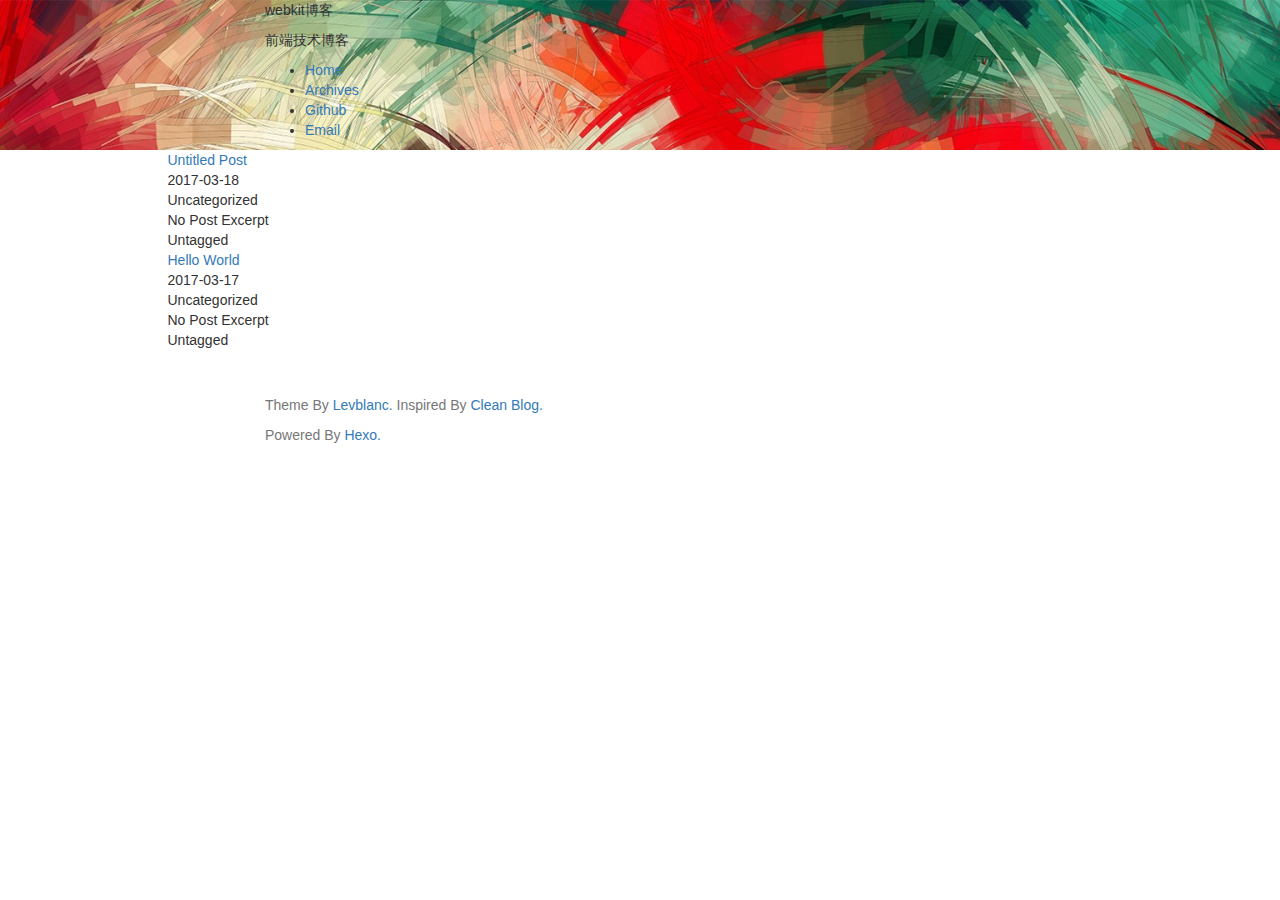
==== commit 4d3669a1: "Site updated: 2017-03-18 16:24:58" ====
--- a/index.html
+++ b/index.html
@@ -27,7 +27,7 @@
   <link rel="stylesheet" href="/css/bootstrap.min.css">
   <!-- Custom CSS -->
   
-  <link rel="stylesheet" href="/css/style.light.css">
+  <link rel="stylesheet" href="/css/style.黑暗.css">
 
   <!-- Google Analytics -->
   
@@ -93,6 +93,32 @@
 <div class="container">
   <div class="row">
     <div class="col-lg-10 col-md-10 col-md-offset-1">
+      
+        <div class="post-item-wrapper">
+  <a href="/2017/03/18/open_tech/" class="post-title">
+      Untitled Post
+  </a>
+  <div class="post-excerpt">
+    <!-- Post Date and Categories -->
+    <div class="date-and-category">
+      <div class="date">2017-03-18</div>
+      <div class="categories">
+        
+          Uncategorized
+        
+      </div>
+    </div>
+    <!-- Post Excerpt -->
+    <div class="excerpt typo">No Post Excerpt</div>
+    <!-- Post Tags -->
+    <div class="tags">
+      
+        <div class="untagged">Untagged</div>
+      
+    </div>
+  </div>
+</div>
+
       
         <div class="post-item-wrapper">
   <a href="/2017/03/17/hello-world/" class="post-title">
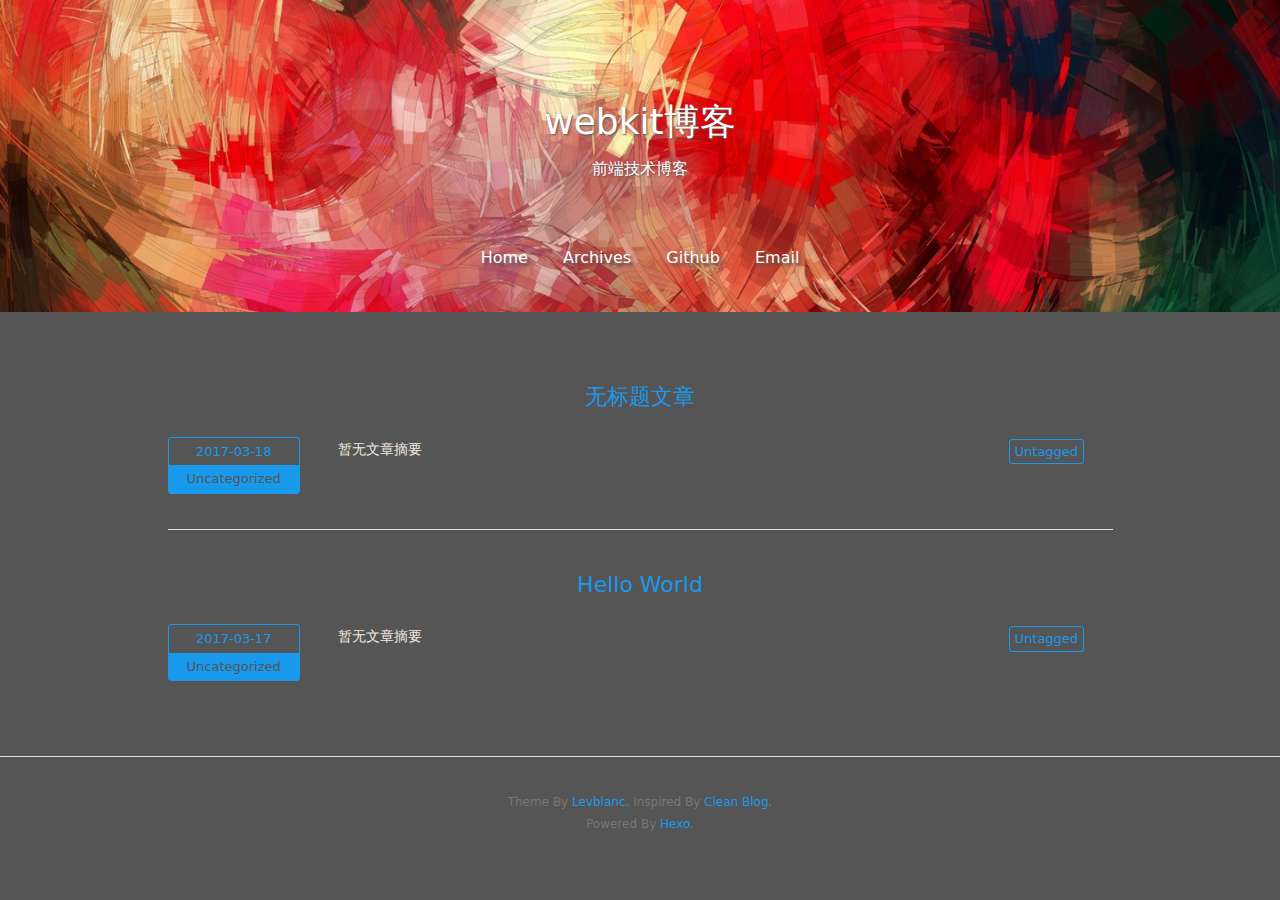
==== commit f457f62e: "Site updated: 2017-03-18 16:37:43" ====
--- a/index.html
+++ b/index.html
@@ -27,7 +27,7 @@
   <link rel="stylesheet" href="/css/bootstrap.min.css">
   <!-- Custom CSS -->
   
-  <link rel="stylesheet" href="/css/style.黑暗.css">
+  <link rel="stylesheet" href="/css/style.light.css">
 
   <!-- Google Analytics -->
   
@@ -96,7 +96,7 @@
       
         <div class="post-item-wrapper">
   <a href="/2017/03/18/open_tech/" class="post-title">
-      Untitled Post
+      无标题文章
   </a>
   <div class="post-excerpt">
     <!-- Post Date and Categories -->
@@ -109,7 +109,7 @@
       </div>
     </div>
     <!-- Post Excerpt -->
-    <div class="excerpt typo">No Post Excerpt</div>
+    <div class="excerpt typo">暂无文章摘要</div>
     <!-- Post Tags -->
     <div class="tags">
       
@@ -135,7 +135,7 @@
       </div>
     </div>
     <!-- Post Excerpt -->
-    <div class="excerpt typo">No Post Excerpt</div>
+    <div class="excerpt typo">暂无文章摘要</div>
     <!-- Post Tags -->
     <div class="tags">
       
--- a/css/style.light.css
+++ b/css/style.light.css
@@ -0,0 +1,749 @@
+/* basic colors */
+/* theme colors */
+/* modify value of $theme-color to get different theme colors */
+/* typo.css from https://github.com/sofish/typo.css */
+
+@charset "utf-8";
+
+/* 防止用户自定义背景颜色对网页的影响，添加让用户可以自定义字体 */
+html {
+  color: #333;
+  background: #fff;
+  -webkit-text-size-adjust: 100%;
+  -ms-text-size-adjust: 100%;
+  text-rendering: optimizelegibility;
+}
+
+/* 如果你的项目仅支持 IE9+ | Chrome | Firefox 等，推荐在 <html> 中添加 .borderbox 这个 class */
+html.borderbox *, html.borderbox *:before, html.borderbox *:after {
+  -moz-box-sizing: border-box;
+  -webkit-box-sizing: border-box;
+  box-sizing: border-box;
+}
+
+/* 内外边距通常让各个浏览器样式的表现位置不同 */
+body, dl, dt, dd, ul, ol, li, h1, h2, h3, h4, h5, h6, pre, code, form, fieldset, legend, input, textarea, p, blockquote, th, td, hr, button, article, aside, details, figcaption, figure, footer, header, menu, nav, section {
+  margin: 0;
+  padding: 0;
+}
+
+/* 重设 HTML5 标签, IE 需要在 js 中 createElement(TAG) */
+article, aside, details, figcaption, figure, footer, header, menu, nav, section {
+  display: block;
+}
+
+/* HTML5 媒体文件跟 img 保持一致 */
+audio, canvas, video {
+  display: inline-block;
+}
+
+/* 要注意表单元素并不继承父级 font 的问题 */
+body, button, input, select, textarea {
+  font: 300 1rem/1.8 PingFang SC, Lantinghei SC, Microsoft Yahei, Hiragino Sans GB, Microsoft Sans Serif, WenQuanYi Micro Hei, sans;
+}
+
+button::-moz-focus-inner,
+input::-moz-focus-inner {
+  padding: 0;
+  border: 0;
+}
+
+/* 去掉各Table cell 的边距并让其边重合 */
+table {
+  border-collapse: collapse;
+  border-spacing: 0;
+}
+
+/* 去除默认边框 */
+fieldset, img {
+  border: 0;
+}
+
+/* 块/段落引用 */
+blockquote {
+  position: relative;
+  color: #999;
+  font-weight: 400;
+  border-left: 1px solid #1abc9c;
+  padding-left: 1em;
+  margin: 1em 3em 1em 2em;
+}
+
+@media only screen and ( max-width: 640px ) {
+  blockquote {
+    margin: 1em 0;
+  }
+}
+
+/* Firefox 以外，元素没有下划线，需添加 */
+acronym, abbr {
+  border-bottom: 1px dotted;
+  font-variant: normal;
+}
+
+/* 添加鼠标问号，进一步确保应用的语义是正确的（要知道，交互他们也有洁癖，如果你不去掉，那得多花点口舌） */
+abbr {
+  cursor: help;
+}
+
+/* 一致的 del 样式 */
+del {
+  text-decoration: line-through;
+}
+
+address, caption, cite, code, dfn, em, th, var {
+  font-style: normal;
+  font-weight: 400;
+}
+
+/* 去掉列表前的标识, li 会继承，大部分网站通常用列表来很多内容，所以应该当去 */
+ul, ol {
+  list-style: none;
+}
+
+/* 对齐是排版最重要的因素, 别让什么都居中 */
+caption, th {
+  text-align: left;
+}
+
+q:before, q:after {
+  content: '';
+}
+
+/* 统一上标和下标 */
+sub, sup {
+  font-size: 75%;
+  line-height: 0;
+  position: relative;
+}
+
+:root sub, :root sup {
+  vertical-align: baseline; /* for ie9 and other modern browsers */
+}
+
+sup {
+  top: -0.5em;
+}
+
+sub {
+  bottom: -0.25em;
+}
+
+/* 让链接在 hover 状态下显示下划线 */
+// a {
+//   color: #1abc9c;
+// }
+
+// a:hover {
+//   text-decoration: underline;
+// }
+
+// .typo a {
+//   border-bottom: 1px solid #1abc9c;
+// }
+
+// .typo a:hover {
+//   border-bottom-color: #555;
+//   color: #555;
+//   text-decoration: none;
+// }
+
+/* 默认不显示下划线，保持页面简洁 */
+ins, a {
+  text-decoration: none;
+}
+
+/* 专名号：虽然 u 已经重回 html5 Draft，但在所有浏览器中都是可以使用的，
+ * 要做到更好，向后兼容的话，添加 class="typo-u" 来显示专名号
+ * 关于 <u> 标签：http://www.whatwg.org/specs/web-apps/current-work/multipage/text-level-semantics.html#the-u-element
+ * 被放弃的是 4，之前一直搞错 http://www.w3.org/TR/html401/appendix/changes.html#idx-deprecated
+ * 一篇关于 <u> 标签的很好文章：http://html5doctor.com/u-element/
+ */
+u, .typo-u {
+  text-decoration: underline;
+}
+
+/* 标记，类似于手写的荧光笔的作用 */
+mark {
+  background: #fffdd1;
+  border-bottom: 1px solid #ffedce;
+  padding: 2px;
+  margin: 0 5px;
+}
+
+/* 代码片断 */
+pre, code, pre tt {
+  font-family: Courier, 'Courier New', monospace;
+}
+
+pre {
+  background: #f8f8f8;
+  border: 1px solid #ddd;
+  padding: 1em 1.5em;
+  display: block;
+  -webkit-overflow-scrolling: touch;
+}
+
+/* 一致化 horizontal rule */
+hr {
+  border: none;
+  border-bottom: 1px solid #cfcfcf;
+  margin-bottom: 0.8em;
+  height: 10px;
+}
+
+/* 底部印刷体、版本等标记 */
+small, .typo-small,
+  /* 图片说明 */
+figcaption {
+  font-size: 0.9em;
+  color: #888;
+}
+
+strong, b {
+  font-weight: bold;
+  color: #000;
+}
+
+/* 可拖动文件添加拖动手势 */
+[draggable] {
+  cursor: move;
+}
+
+.clearfix:before, .clearfix:after {
+  content: "";
+  display: table;
+}
+
+.clearfix:after {
+  clear: both;
+}
+
+.clearfix {
+  zoom: 1;
+}
+
+/* 强制文本换行 */
+.textwrap, .textwrap td, .textwrap th {
+  word-wrap: break-word;
+  word-break: break-all;
+}
+
+.textwrap-table {
+  table-layout: fixed;
+}
+
+/* 提供 serif 版本的字体设置: iOS 下中文自动 fallback 到 sans-serif */
+.serif {
+  font-family: Palatino, Optima, Georgia, serif;
+}
+
+/* 保证块/段落之间的空白隔行 */
+.typo table, .typo p, .typo pre, .typo ul, .typo ol, .typo dl, .typo form, .typo hr,
+.typo-p, .typo-pre, .typo-ul, .typo-ol, .typo-dl, .typo-form, .typo-hr, .typo-table, blockquote {
+  margin-bottom: 1.2em
+}
+
+h1, h2, h3, h4, h5, h6 {
+  font-family: PingFang SC, Verdana, Helvetica Neue, Microsoft Yahei, Hiragino Sans GB, Microsoft Sans Serif, WenQuanYi Micro Hei, sans-serif;
+  font-weight: 100;
+  color: #000;
+  line-height: 1.35;
+}
+
+/* 标题应该更贴紧内容，并与其他块区分，margin 值要相应做优化 */
+.typo h1, .typo h2, .typo h3, .typo h4, .typo h5, .typo h6,
+.typo-h1, .typo-h2, .typo-h3, .typo-h4, .typo-h5, .typo-h6 {
+  margin-top: 1.2em;
+  margin-bottom: 0.6em;
+  line-height: 1.35;
+}
+
+.typo h1, .typo-h1 {
+  font-size: 2em;
+}
+
+.typo h2, .typo-h2 {
+  font-size: 1.8em;
+}
+
+.typo h3, .typo-h3 {
+  font-size: 1.6em;
+}
+
+.typo h4, .typo-h4 {
+  font-size: 1.4em;
+}
+
+.typo h5, .typo h6, .typo-h5, .typo-h6 {
+  font-size: 1.2em;
+}
+
+/* 在文章中，应该还原 ul 和 ol 的样式 */
+.typo ul, .typo-ul {
+  margin-left: 1.3em;
+  list-style: disc;
+}
+
+.typo ol, .typo-ol {
+  list-style: decimal;
+  margin-left: 1.9em;
+}
+
+.typo li ul, .typo li ol, .typo-ul ul, .typo-ul ol, .typo-ol ul, .typo-ol ol {
+  margin-bottom: 0.8em;
+  margin-left: 2em;
+}
+
+.typo li ul, .typo-ul ul, .typo-ol ul {
+  list-style: circle;
+}
+
+/* 同 ul/ol，在文章中应用 table 基本格式 */
+// .typo table th,
+// .typo table td,
+.typo-table th,
+.typo-table td,
+.typo table caption {
+  border: 1px solid #ddd;
+  padding: 0.5em 1em;
+  color: #666;
+}
+
+
+// .typo table th,
+.typo-table th {
+  background: #fbfbfb;
+}
+
+// .typo table thead th,
+.typo-table thead th {
+  background: #f1f1f1;
+}
+
+.typo table caption {
+  border-bottom: none;
+}
+
+/* 去除 webkit 中 input 和 textarea 的默认样式  */
+.typo-input, .typo-textarea {
+  -webkit-appearance: none;
+  border-radius: 0;
+}
+
+.typo-em, .typo em, legend, caption {
+  color: #000;
+  font-weight: inherit;
+}
+
+/* 着重号，只能在少量（少于100个字符）且全是全角字符的情况下使用 */
+.typo-em {
+  position: relative;
+}
+
+.typo-em:after {
+  position: absolute;
+  top: 0.65em;
+  left: 0;
+  width: 100%;
+  overflow: hidden;
+  white-space: nowrap;
+  content: "・・・・・・・・・・・・・・・・・・・・・・・・・・・・・・・・・・・・・・・・・・・・・・・・・・・・・・・・・・・・・・・・・・・・・・・・・・・・・・・・・・・・・・・・・・・・・・・・・・・・";
+}
+
+/* Responsive images */
+.typo img {
+  max-width: 100%;
+}
+
+.hljs {
+  display: block;
+  overflow-x: auto;
+  padding: 0.5em;
+  background: #23241f;
+}
+.hljs,
+.hljs-tag,
+.hljs-subst {
+  color: #f8f8f2;
+}
+.hljs-strong,
+.hljs-emphasis {
+  color: #a8a8a2;
+}
+.hljs-bullet,
+.hljs-quote,
+.hljs-number,
+.hljs-regexp,
+.hljs-literal,
+.hljs-link {
+  color: #ae81ff;
+}
+.hljs-code,
+.hljs-title,
+.hljs-section,
+.hljs-selector-class {
+  color: #a6e22e;
+}
+.hljs-strong {
+  font-weight: bold;
+}
+.hljs-emphasis {
+  font-style: italic;
+}
+.hljs-keyword,
+.hljs-selector-tag,
+.hljs-name,
+.hljs-attr {
+  color: #f92672;
+}
+.hljs-symbol,
+.hljs-attribute {
+  color: #66d9ef;
+}
+.hljs-params,
+.hljs-class .hljs-title {
+  color: #f8f8f2;
+}
+.hljs-string,
+.hljs-type,
+.hljs-built_in,
+.hljs-builtin-name,
+.hljs-selector-id,
+.hljs-selector-attr,
+.hljs-selector-pseudo,
+.hljs-addition,
+.hljs-variable,
+.hljs-template-variable {
+  color: #e6db74;
+}
+.hljs-comment,
+.hljs-deletion,
+.hljs-meta {
+  color: #75715e;
+}
+.highlight {
+  overflow: auto;
+}
+.highlight table {
+  width: 100%;
+  max-width: 100%;
+}
+.highlight pre {
+  font-size: 0.8125rem;
+}
+.highlight .gutter {
+  width: 5%;
+  text-align: right;
+}
+.highlight .gutter pre {
+  border-top: 0;
+  border-bottom: 0;
+  border-left: 0;
+}
+.highlight .code {
+  width: 95%;
+}
+.highlight .code pre {
+  border: 0;
+}
+code {
+  color: #1999ec;
+  padding: 0 0.125rem;
+  margin: 0 0.125rem;
+  border-radius: 0.0625rem;
+  background-color: #1999ec;
+}
+@media only screen and (max-width: 414px) {
+  .highlight pre {
+    font-size: 0.75rem;
+  }
+}
+html,
+body {
+  color: #f0e8df;
+  background-color: #555;
+  font-size: 100%; /* add PX (or original value) as backup */
+  font-size: 100%;
+}
+a {
+  color: #1999ec;
+}
+a:hover {
+  text-decoration: none;
+  color: #555;
+  background-color: #1999ec;
+  transition: all 0.25s;
+  cursor: pointer;
+}
+strong {
+  color: #f0e8df;
+}
+h1,
+h2,
+h3,
+h4,
+h5,
+h6 {
+  color: #f0e8df;
+}
+.site-header {
+  padding: 2.5rem 0;
+  border-bottom: 1px solid #e1e1e1;
+  margin-bottom: 1.875rem;
+}
+.site-header.header-background {
+  border-bottom: 0;
+  background-color: #808080;
+  background-position: center center;
+  background-attachment: scroll;
+  -webkit-background-size: cover;
+  -moz-background-size: cover;
+  background-size: cover;
+  -o-background-size: cover;
+}
+.site-header .page-title {
+  color: #1999ec;
+  text-align: center;
+  text-shadow: 1px 1px 2px #555;
+}
+.site-header .page-title.with-background-image {
+  color: #fff;
+  padding: 3.125rem 0;
+}
+.site-header .page-title .title {
+  font-size: 2.25rem;
+}
+.site-menu {
+  text-align: center;
+  margin-top: 0.625rem;
+  text-shadow: 3px 3px 3px #555;
+}
+.site-menu ul {
+  margin: 0 auto;
+  padding: 0;
+}
+.site-menu ul > li {
+  display: inline-block;
+  margin-right: 0.625rem;
+}
+.site-menu ul > li:last-child {
+  margin-right: 0;
+}
+.site-menu ul > li > a {
+  padding: 0.1875rem 0.625rem;
+  border-radius: 0.125rem;
+}
+.site-menu.with-background-image a {
+  color: #fff;
+}
+@media only screen and (max-width: 414px) {
+  .site-header .page-title.with-background-image {
+    padding: 1.875rem 0;
+  }
+  .site-header .page-title .title {
+    font-size: 1.375rem;
+  }
+  .site-menu {
+    font-size: 1rem;
+  }
+  .site-menu ul li {
+    margin-right: 0;
+  }
+  .site-menu ul li > a {
+    padding: 0.1875rem 0.375rem;
+  }
+}
+.post-item-wrapper {
+  padding: 2.1875rem 0;
+  border-bottom: 1px solid #e1e1e1;
+  text-align: center;
+  overflow: hidden;
+}
+.post-item-wrapper:last-child {
+  border-bottom: none;
+}
+.post-item-wrapper .post-title {
+  display: inline-block;
+  padding: 0 0.625rem;
+  margin-bottom: 1.25rem;
+  font-size: 1.375rem;
+  text-align: center;
+  border-radius: 0.125rem;
+}
+.post-item-wrapper .post-excerpt {
+  overflow: hidden;
+}
+.post-item-wrapper .date-and-category,
+.post-item-wrapper .excerpt,
+.post-item-wrapper .tags {
+  float: left;
+}
+.post-item-wrapper .date-and-category,
+.post-item-wrapper .tags {
+  width: 14%;
+}
+.post-item-wrapper .excerpt {
+  width: 64%;
+  margin: 0 4%;
+  font-size: 0.875rem;
+  text-align: justify;
+}
+.post-item-wrapper .excerpt p {
+  margin-bottom: 0;
+}
+.post-item-wrapper .date-and-category {
+  font-size: 0.8125rem;
+  text-align: center;
+  border: 1px solid #1999ec;
+  border-radius: 0.1875rem;
+}
+.post-item-wrapper .date-and-category .date,
+.post-item-wrapper .date-and-category .categories {
+  padding: 0.125rem 0;
+}
+.post-item-wrapper .date-and-category .date {
+  color: #1999ec;
+}
+.post-item-wrapper .date-and-category .categories {
+  color: #555;
+  background-color: #1999ec;
+}
+.post-item-wrapper .date-and-category .categories > a {
+  color: #555;
+  background-color: #1999ec;
+}
+.post-item-wrapper .tags {
+  overflow: hidden;
+}
+.post-item-wrapper .tags .untagged,
+.post-item-wrapper .tags .tag {
+  display: inline-block;
+  font-size: 0.8125rem;
+  padding: 0 0.3125rem;
+  text-align: center;
+  border: 1px solid #1999ec;
+  border-radius: 0.1875rem;
+}
+.post-item-wrapper .tags .untagged {
+  color: #1999ec;
+}
+@media only screen and (max-width: 768px) {
+  .post-item-wrapper .date-and-category,
+  .post-item-wrapper .tags {
+    display: none;
+  }
+  .post-item-wrapper .excerpt {
+    width: 100%;
+    padding: 0 5%;
+    margin: 0;
+    float: none;
+  }
+  .post-item-wrapper .post-title {
+    font-size: 1.125rem;
+  }
+}
+.archive-item {
+  margin-bottom: 1.25rem;
+}
+.archive-item .post-title {
+  font-size: 1.25rem;
+  padding: 0 0.3125rem;
+  border-radius: 0.125rem;
+}
+.archive-item .date {
+  font-size: 0.875rem;
+  padding: 0 0.3125rem;
+}
+@media only screen and (max-width: 414px) {
+  .archive-item .post-title {
+    font-size: 1rem;
+  }
+  .archive-item .date {
+    font-size: 0.875rem;
+  }
+}
+.post-tags,
+.post-info {
+  font-size: 0.875rem;
+  font-style: italic;
+  text-align: center;
+}
+.post-info {
+  margin-bottom: 0.3125rem;
+}
+.post-info .info {
+  padding: 0 0.5rem;
+  border-right: 1px dotted #85878a;
+}
+.post-info .info:last-child {
+  border-right: none;
+}
+.post-info .categories a {
+  padding: 0.125rem 0.25rem;
+  border-radius: 0.125rem;
+}
+.post-tags {
+  font-style: italic;
+}
+.post-tags > a {
+  display: inline-block;
+  padding: 0 0.25rem;
+  margin-right: 0.125rem;
+  border-radius: 0.125rem;
+}
+.post-content {
+  padding-top: 2.5rem;
+  padding-bottom: 2.5rem;
+  font-size: 0.9375rem;
+}
+@media only screen and (max-width: 414px) {
+  .post-tags,
+  .post-info {
+    font-size: 0.75rem;
+  }
+  .post-tags .info,
+  .post-info .info {
+    padding: 0 0.3125rem;
+  }
+  .post-tags .time,
+  .post-info .time {
+    display: none;
+  }
+  .post-content {
+    font-size: 0.78125rem;
+  }
+}
+footer {
+  padding: 2.1875rem 0;
+  border-top: 1px solid #e1e1e1;
+  font-size: 0.75rem;
+  text-align: center;
+}
+.pagination {
+  display: block;
+  text-align: center;
+  overflow: hidden;
+}
+.pagination > li {
+  display: inline-block;
+}
+.pagination > li > a {
+  color: #1999ec;
+  background-color: #555;
+  border: 1px solid #1999ec;
+  border-radius: 0.1875rem;
+}
+.pagination > li > a:hover {
+  color: #555;
+  background-color: #1999ec;
+  border: 1px solid #1999ec;
+}
+.pagination > li > a span {
+  display: inline-block;
+}
+@media only screen and (max-width: 414px) {
+  .pagination {
+    font-size: 0.875rem;
+  }
+}
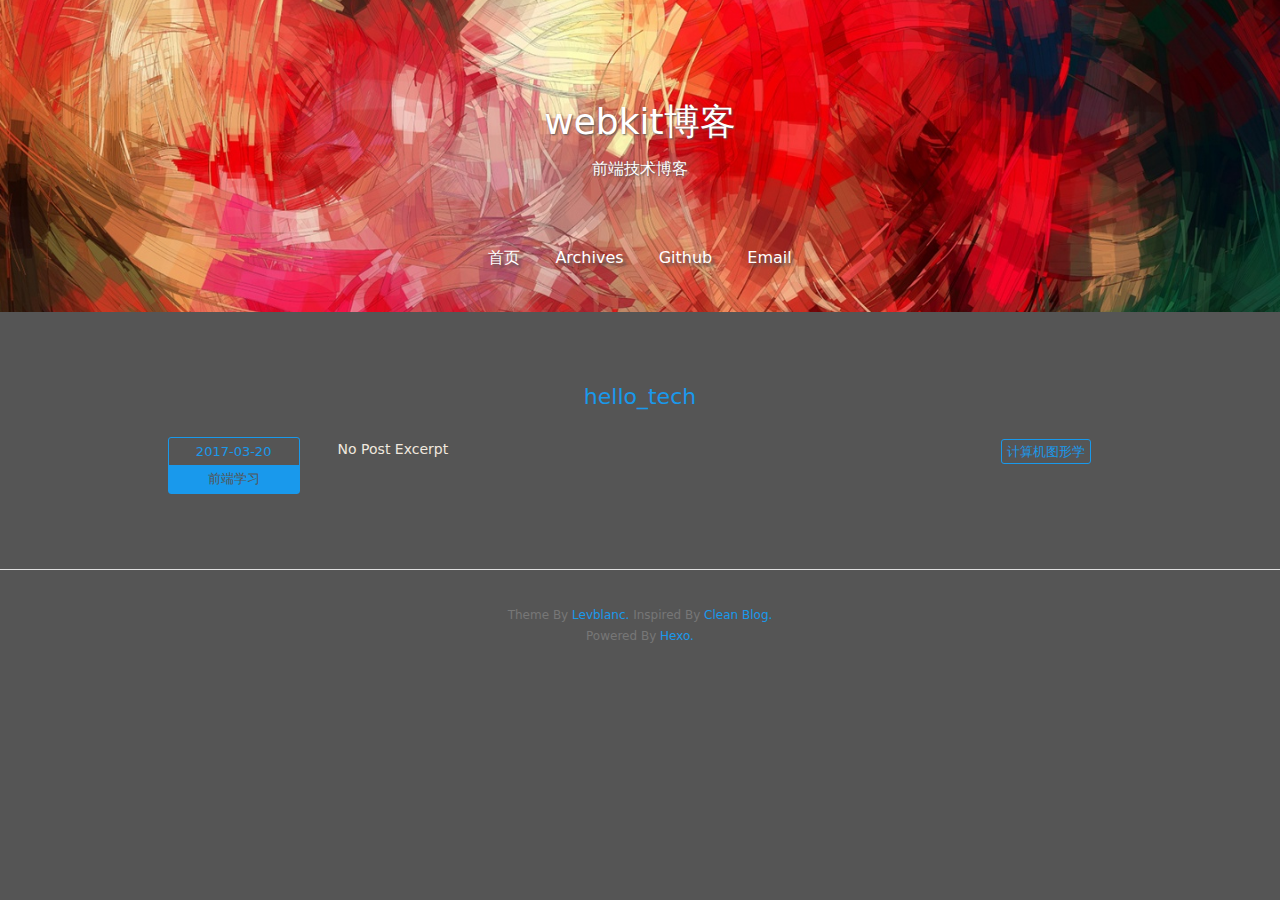
==== commit 74f0e795: "Site updated: 2017-03-20 14:29:34" ====
--- a/index.html
+++ b/index.html
@@ -52,7 +52,7 @@
               <li>
                 <a href="/">
                   
-                  Home
+                  首页
                   
                 </a>
               </li>
@@ -95,51 +95,32 @@
     <div class="col-lg-10 col-md-10 col-md-offset-1">
       
         <div class="post-item-wrapper">
-  <a href="/2017/03/18/open_tech/" class="post-title">
-      无标题文章
+  <a href="/2017/03/20/qb/hello-tech/" class="post-title">
+      hello_tech
   </a>
   <div class="post-excerpt">
     <!-- Post Date and Categories -->
     <div class="date-and-category">
-      <div class="date">2017-03-18</div>
+      <div class="date">2017-03-20</div>
       <div class="categories">
         
-          Uncategorized
+          
+
+<a href="/categories/前端学习/">前端学习</a>
+
         
       </div>
     </div>
     <!-- Post Excerpt -->
-    <div class="excerpt typo">暂无文章摘要</div>
+    <div class="excerpt typo">No Post Excerpt</div>
     <!-- Post Tags -->
     <div class="tags">
       
-        <div class="untagged">Untagged</div>
-      
-    </div>
-  </div>
-</div>
+        
 
-      
-        <div class="post-item-wrapper">
-  <a href="/2017/03/17/hello-world/" class="post-title">
-      Hello World
-  </a>
-  <div class="post-excerpt">
-    <!-- Post Date and Categories -->
-    <div class="date-and-category">
-      <div class="date">2017-03-17</div>
-      <div class="categories">
-        
-          Uncategorized
-        
-      </div>
-    </div>
-    <!-- Post Excerpt -->
-    <div class="excerpt typo">暂无文章摘要</div>
-    <!-- Post Tags -->
-    <div class="tags">
-      
-        <div class="untagged">Untagged</div>
+<a class="tag" href="/tags/计算机图形学/">计算机图形学</a>
+
+
       
     </div>
   </div>
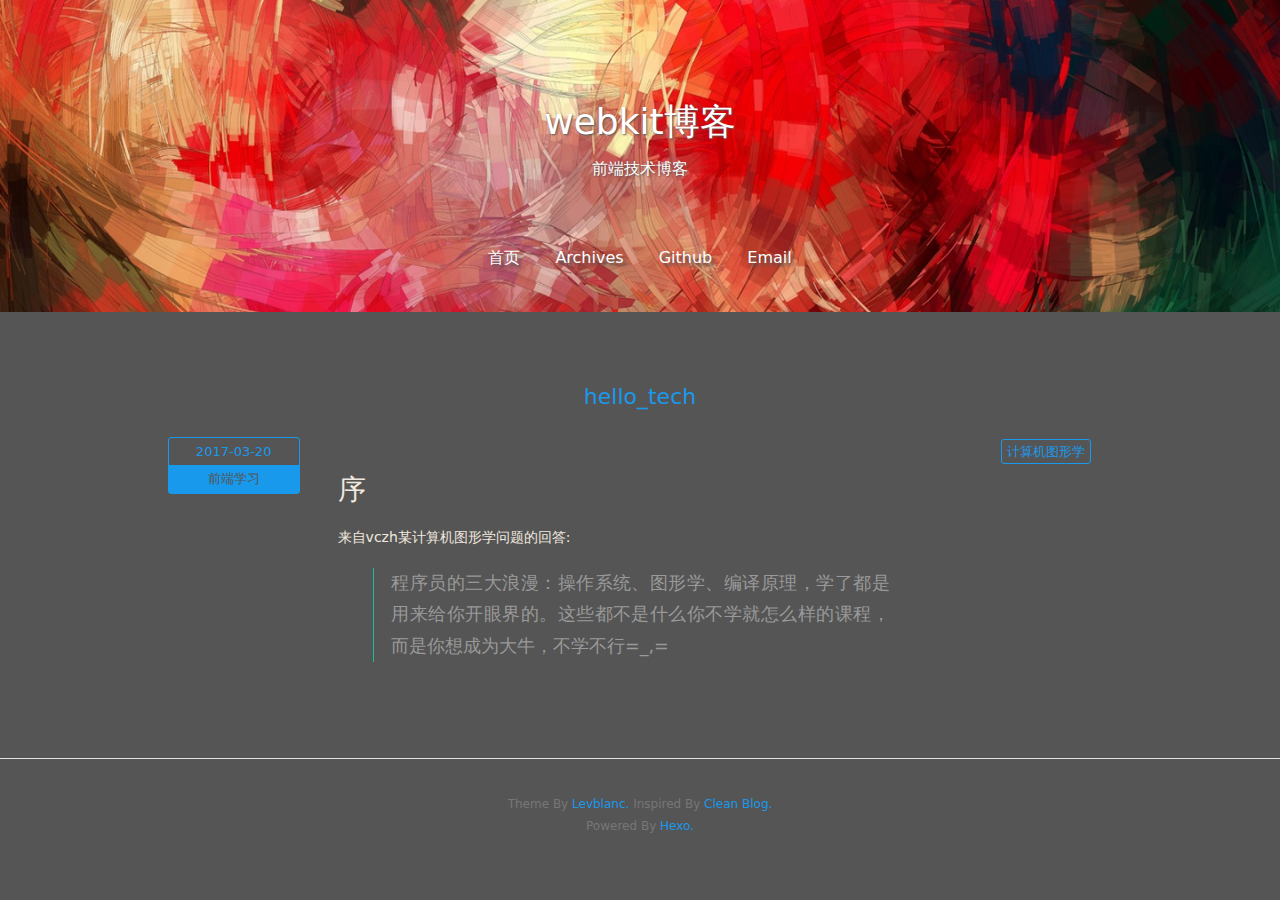
==== commit a95259e0: "Site updated: 2017-03-23 15:17:59" ====
--- a/index.html
+++ b/index.html
@@ -66,7 +66,7 @@
               </li>
             
               <li>
-                <a href="https://github.com/levblanc">
+                <a href="https://github.com/webkitms">
                   
                   Github
                   
@@ -74,7 +74,7 @@
               </li>
             
               <li>
-                <a href="mailto:levblanc@163.com">
+                <a href="mailto:bianhuashi@163.com">
                   
                   Email
                   
@@ -112,7 +112,11 @@
       </div>
     </div>
     <!-- Post Excerpt -->
-    <div class="excerpt typo">No Post Excerpt</div>
+    <div class="excerpt typo"><h1>序</h1>
+
+<p>来自vczh某计算机图形学问题的回答:</p>
+
+<blockquote><p>程序员的三大浪漫：操作系统、图形学、编译原理，学了都是用来给你开眼界的。这些都不是什么你不学就怎么样的课程，而是你想成为大牛，不学不行=_,=</div>
     <!-- Post Tags -->
     <div class="tags">
       
